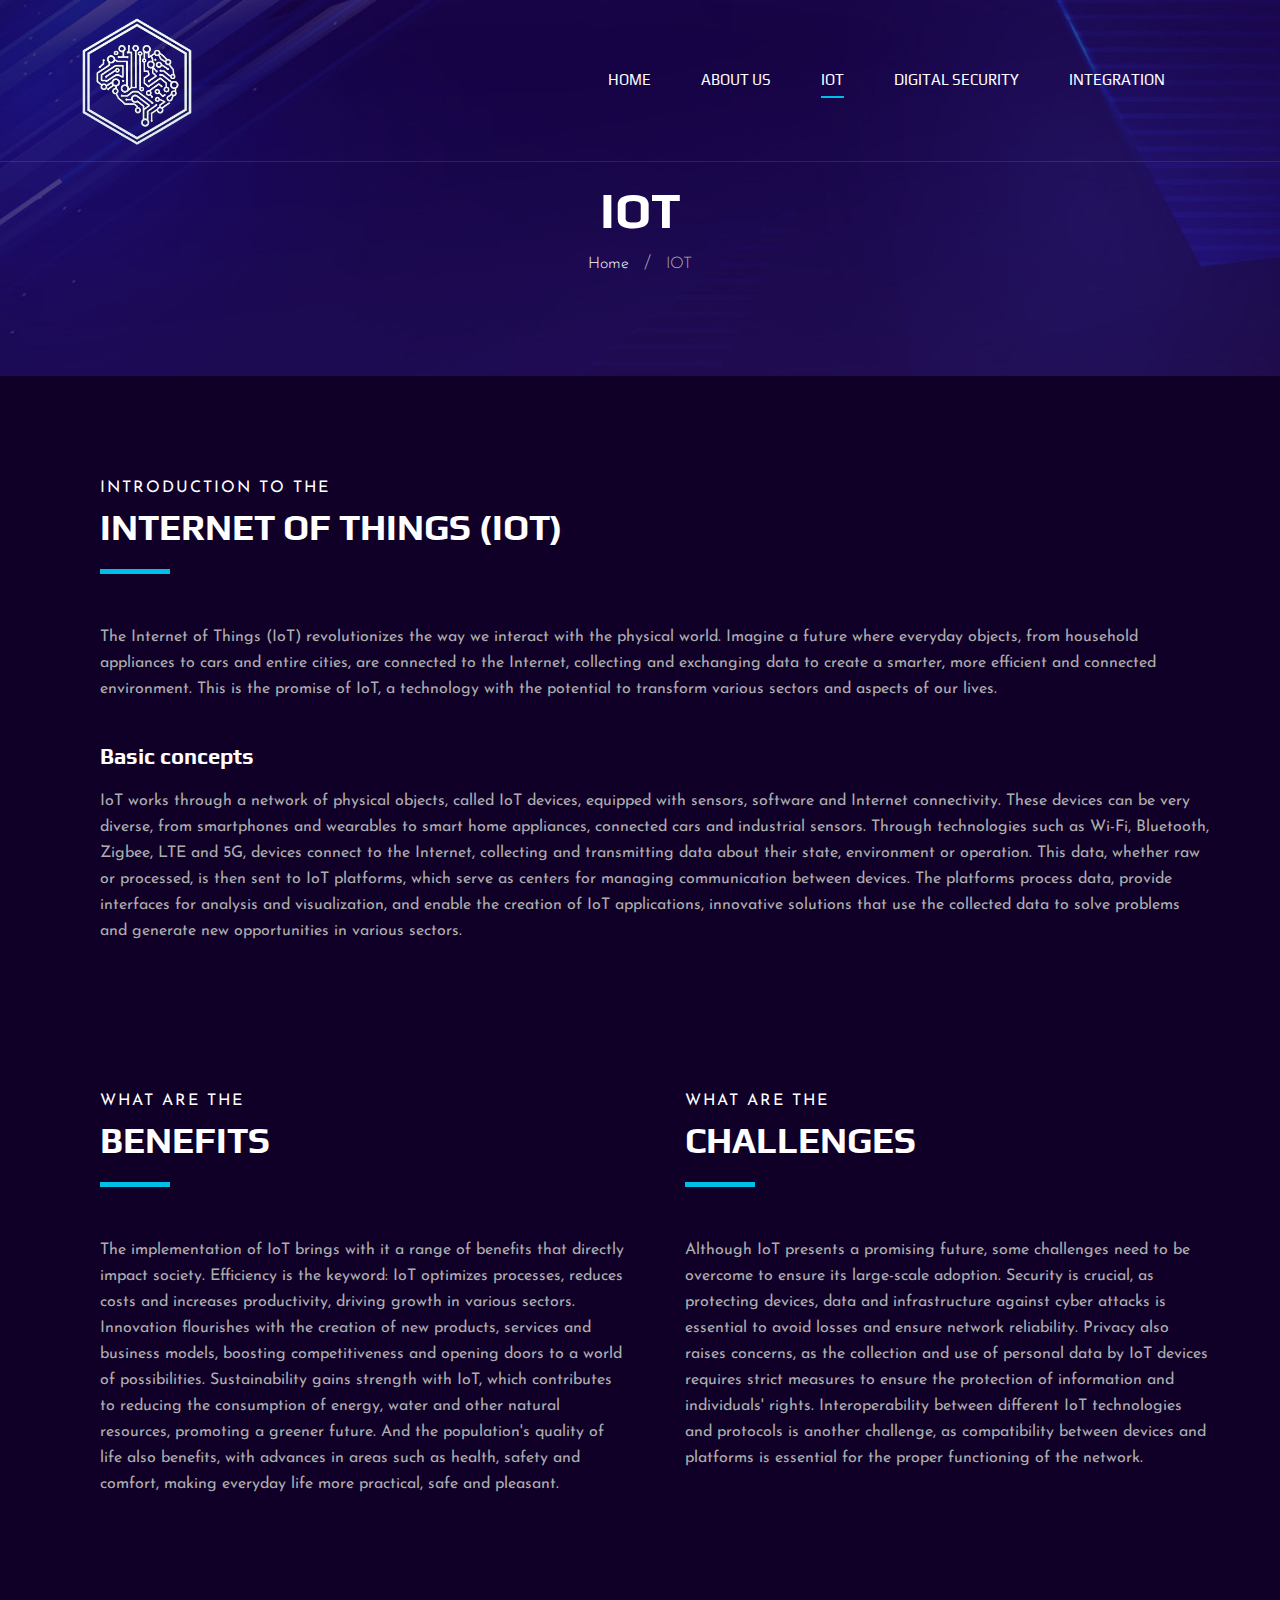
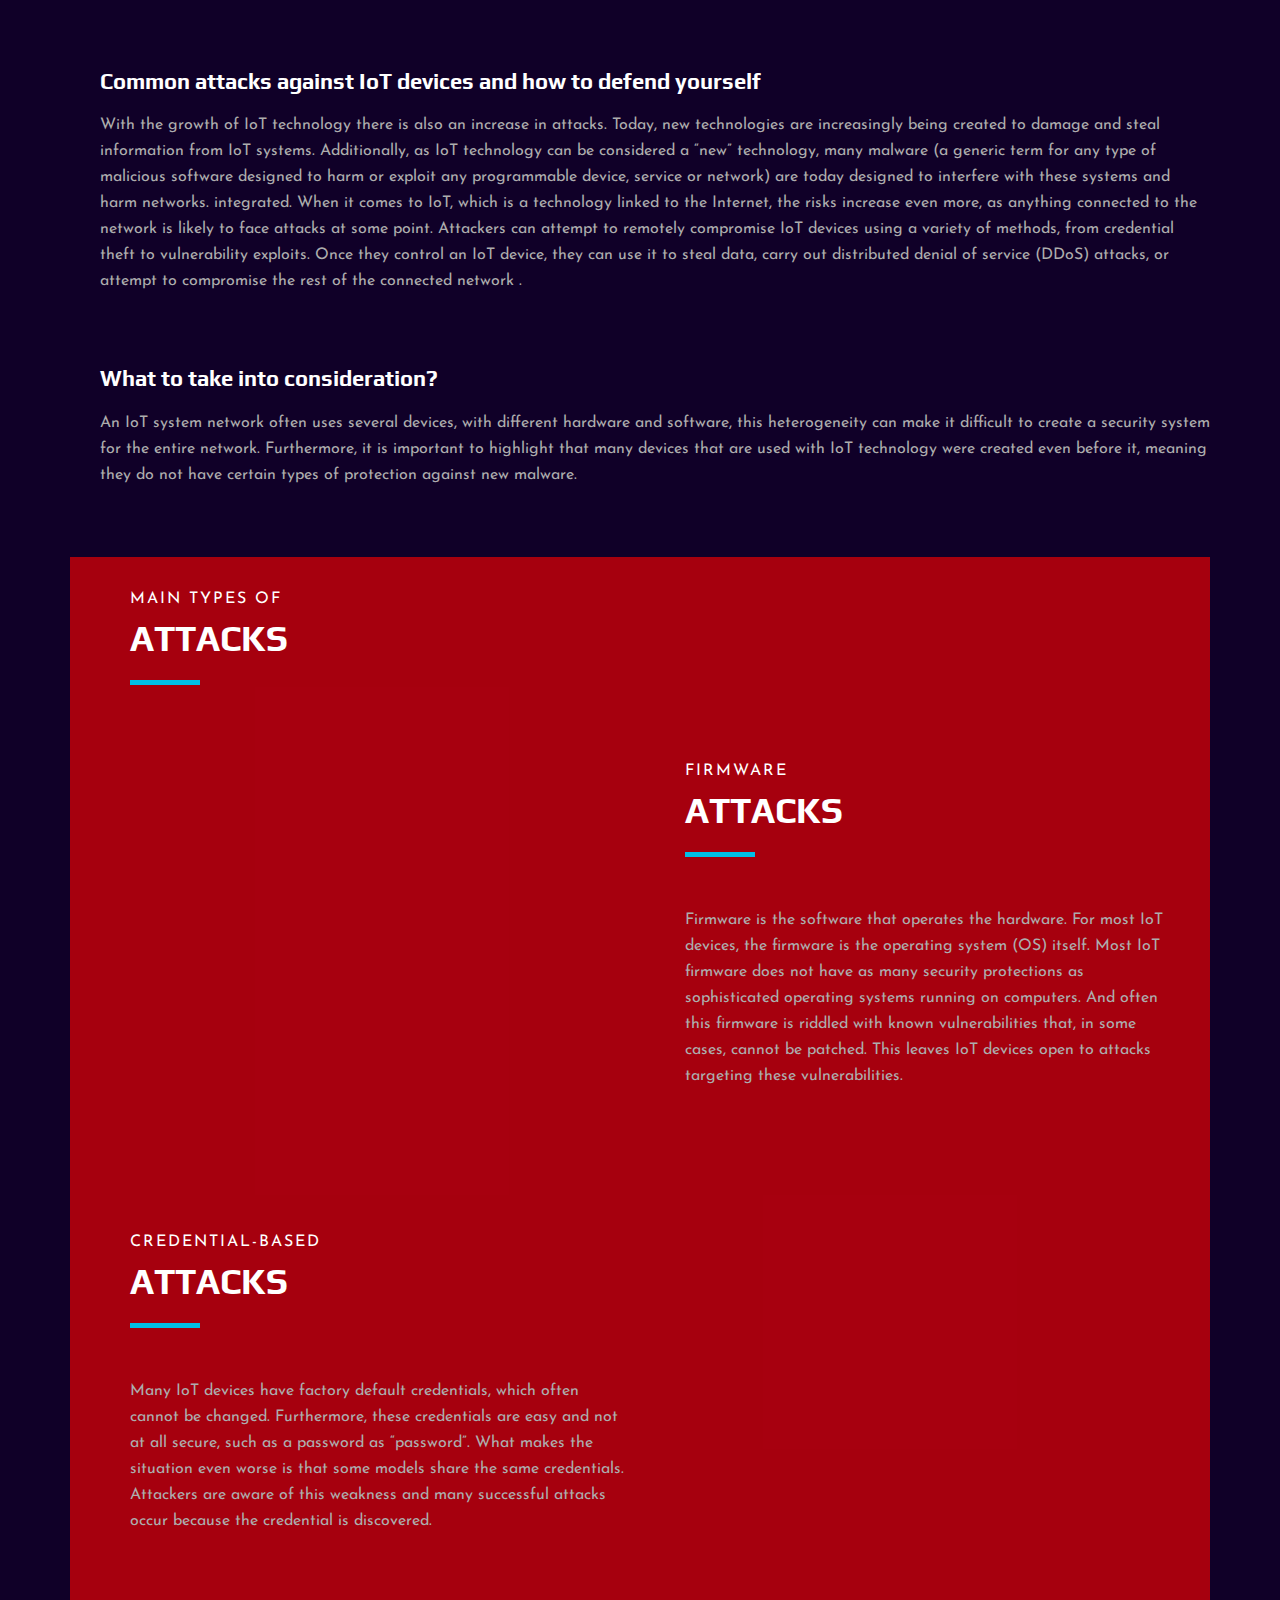
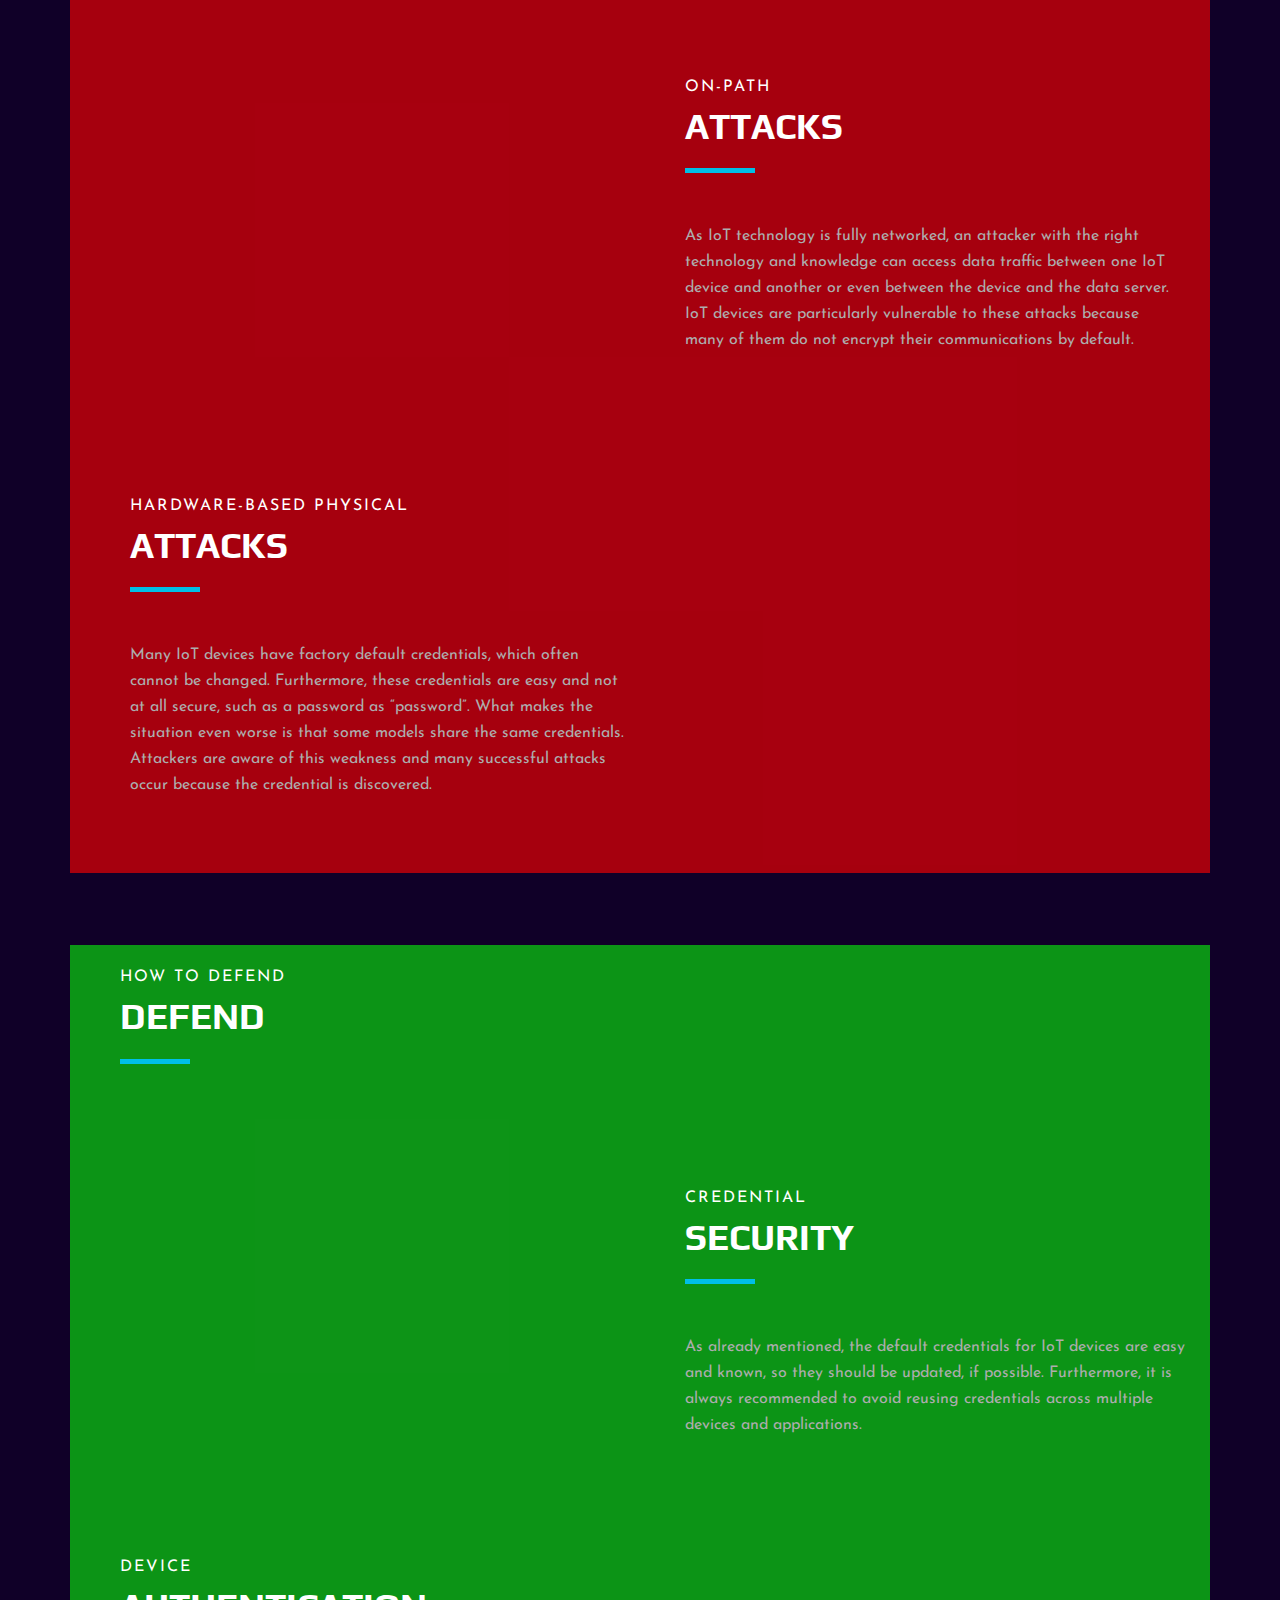
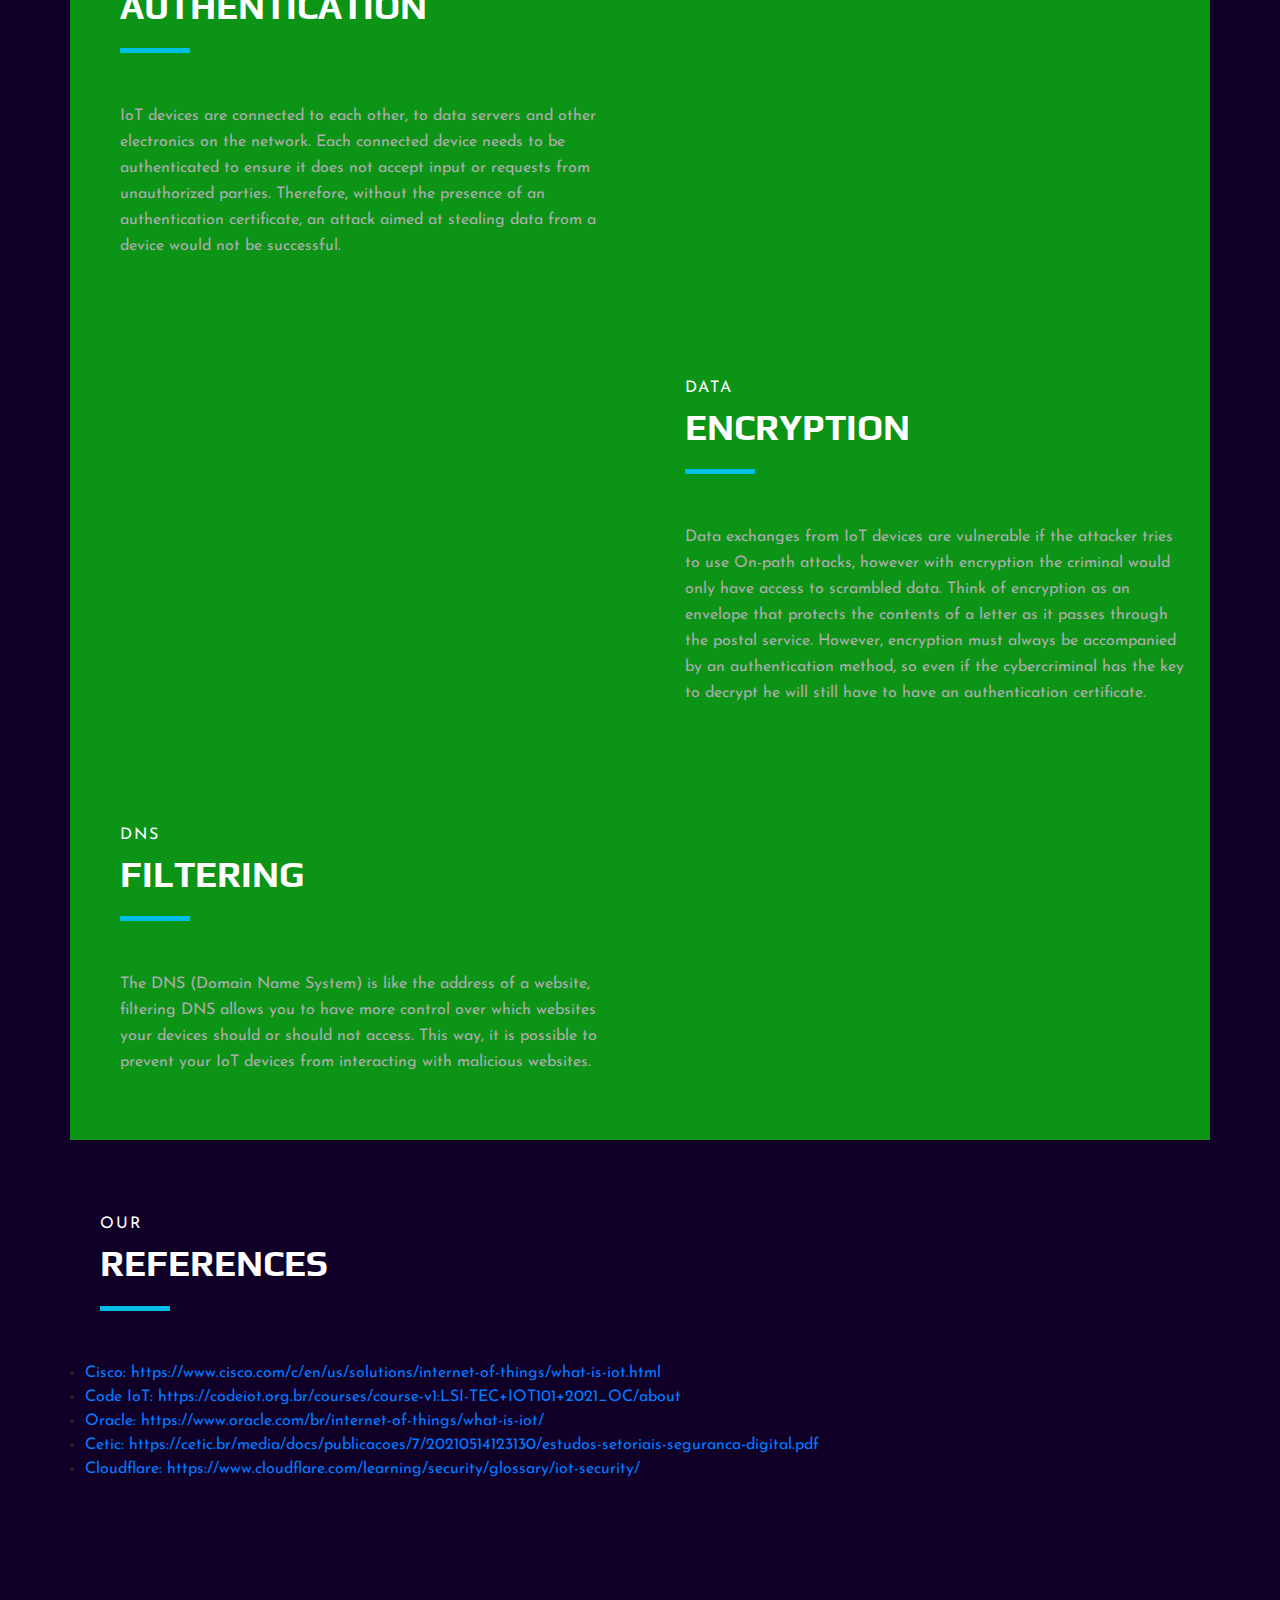
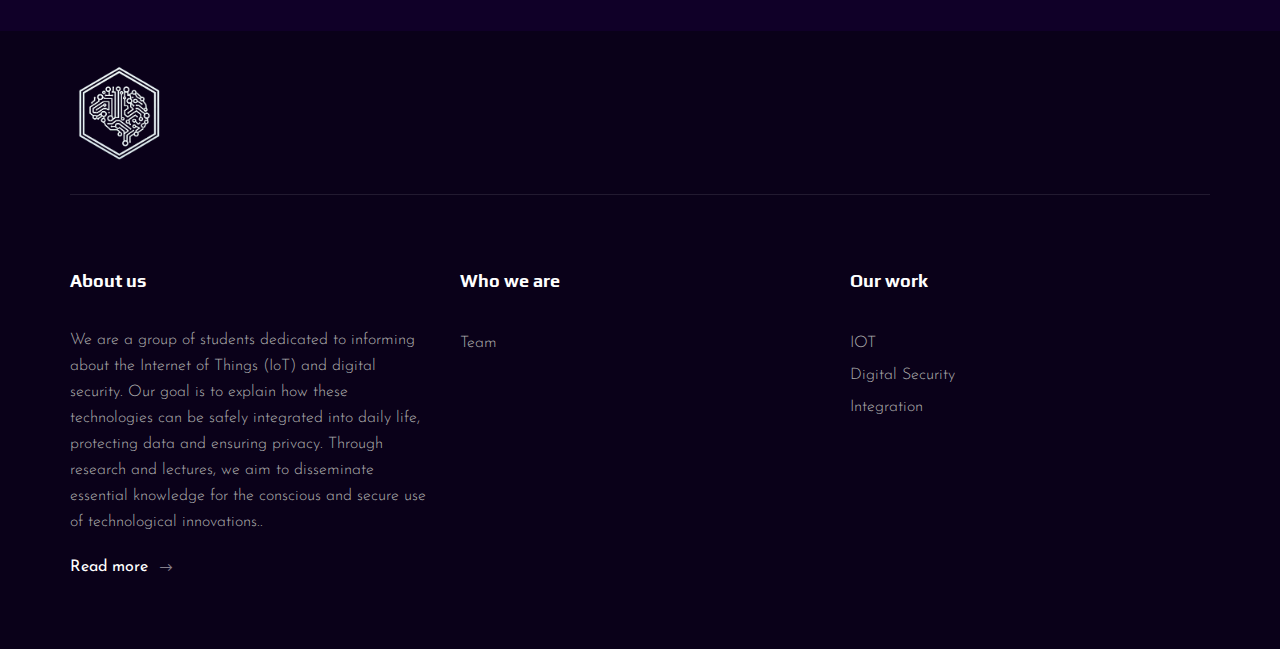
==== iot.html @ 478d8f2b "Basic site" ====
<!DOCTYPE html>
<html lang="zxx">

<head>
    <meta charset="UTF-8">
    <meta name="description" content="Videograph Template">
    <meta name="keywords" content="Videograph, unica, creative, html">
    <meta name="viewport" content="width=device-width, initial-scale=1.0">
    <meta http-equiv="X-UA-Compatible" content="ie=edge">
    <title>Security</title>

    <!-- Google Font -->
    <link href="https://fonts.googleapis.com/css2?family=Play:wght@400;700&display=swap" rel="stylesheet">
    <link href="https://fonts.googleapis.com/css2?family=Josefin+Sans:wght@300;400;500;600;700&display=swap"
        rel="stylesheet">

    <!-- Css Styles -->
    <link rel="stylesheet" href="css/bootstrap.min.css" type="text/css">
    <link rel="stylesheet" href="css/font-awesome.min.css" type="text/css">
    <link rel="stylesheet" href="css/elegant-icons.css" type="text/css">
    <link rel="stylesheet" href="css/owl.carousel.min.css" type="text/css">
    <link rel="stylesheet" href="css/magnific-popup.css" type="text/css">
    <link rel="stylesheet" href="css/slicknav.min.css" type="text/css">
    <link rel="stylesheet" href="css/style.css" type="text/css">
</head>

<body>
    <!-- Page Preloder -->
    <div id="preloder">
        <div class="loader"></div>
    </div>

    <!-- Header Section Begin -->
    <header class="header">
        <div class="container">
            <div class="row" style="align-items: center;">
                <div class="col-lg-2">
                    <div class="header__logo">
                        <a href="./index.html"><img src="img/logo.png" alt="" width="80%"></a>
                    </div>
                </div>
                <div class="col-lg-10">
                    <div class="header__nav__option">
                        <nav class="header__nav__menu mobile-menu">
                            <ul>
                                <li><a href="./index.html">Home</a></li>
                                <li><a href="./about.html">About Us</a></li>
                                <li  class="active"><a href="./iot.html">IOT</a></li>
                                <li><a href="./security.html">Digital Security</a></li>
                                <li><a href="./integration.html">Integration</a></li>

                               
                            </ul>
                        </nav>
                      
                    </div>
                </div>
            </div>
            <div id="mobile-menu-wrap"></div>
        </div>
    </header>
    <!-- Header End -->

    <!-- Breadcrumb Begin -->
    <div class="breadcrumb-option spad set-bg" data-setbg="img/breadcrumb-bg.jpg">
        <div class="container">
            <div class="row">
                <div class="col-lg-12 text-center">
                    <div class="breadcrumb__text">
                        <h2>IOT</h2>
                        <div class="breadcrumb__links">
                            <a href="#">Home</a>
                            <span>IOT</span>
                        </div>
                    </div>
                </div>
            </div>
        </div>
    </div>
    <!-- Breadcrumb End -->
    <section class="about spad" style="padding-bottom: 0;">
        <div class="container">
            <div class="row">
    <div class="col-lg-12">
        <div class="about__text">
            <div class="section-title">
                <span>Introduction to the</span>
                <h2>Internet of Things (IoT)
                </h2>
            </div>
            <div class="row">
                <div class="col-lg-12 col-md-6 col-sm-6">
                  
                        <p>The Internet of Things (IoT) revolutionizes the way we interact with the physical world. Imagine a future where everyday objects, from household appliances to cars and entire cities, are connected to the Internet, collecting and exchanging data to create a smarter, more efficient and connected environment. This is the promise of IoT, a technology with the potential to transform various sectors and aspects of our lives.</p>
                </div>
                <div class="col-lg-12 col-md-6 col-sm-6">
                    <div class="services__item">
                    
                        <h4>Basic concepts
                        </h4>
                        <p>IoT works through a network of physical objects, called IoT devices, equipped with sensors, software and Internet connectivity. These devices can be very diverse, from smartphones and wearables to smart home appliances, connected cars and industrial sensors. Through technologies such as Wi-Fi, Bluetooth, Zigbee, LTE and 5G, devices connect to the Internet, collecting and transmitting data about their state, environment or operation. This data, whether raw or processed, is then sent to IoT platforms, which serve as centers for managing communication between devices. The platforms process data, provide interfaces for analysis and visualization, and enable the creation of IoT applications, innovative solutions that use the collected data to solve problems and generate new opportunities in various sectors.</p>
                    </div>
                </div>
            </div>
            <!-- <div class="about__text__desc">
                <p>Formed in 2006 by Matt Hobbs and Cael Jones, Videoprah is an award-winning, full-service
                    production company specializing in commercial, broadcast, tourism & action sport video
                    production services has been featured.</p>
            </div> -->
        </div>
    </div>
    </div>
    </div>
    </section>


    <!-- About Section Begin -->
    <section class="about spad" style="padding-bottom: 0;">
        <div class="container">
            <div class="row">
                <div class="col-lg-6">
                    <div class="about__text">
                        <div class="section-title">
                            <span>
                                What are the</span>
                            <h2>Benefits</h2>
                        </div>
                        <div class="row">
                            <div class="col-lg-12 col-md-6 col-sm-6">
                                <div class="services__item">
                                    
                                    <p>The implementation of IoT brings with it a range of benefits that directly impact society. Efficiency is the keyword: IoT optimizes processes, reduces costs and increases productivity, driving growth in various sectors. Innovation flourishes with the creation of new products, services and business models, boosting competitiveness and opening doors to a world of possibilities. Sustainability gains strength with IoT, which contributes to reducing the consumption of energy, water and other natural resources, promoting a greener future. And the population's quality of life also benefits, with advances in areas such as health, safety and comfort, making everyday life more practical, safe and pleasant.</p>
                                </div>
                            </div>
                            
                        </div>
                       
                    </div>
                </div>
                <div class="col-lg-6">
                    <div class="about__text">
                        <div class="section-title">
                            <span>
                                What are the</span>
                            <h2>Challenges</h2>
                        </div>
                        <div class="row">
                            <div class="col-lg-12 col-md-6 col-sm-6">
                                <div class="services__item">
                                    
                                    <p>Although IoT presents a promising future, some challenges need to be overcome to ensure its large-scale adoption. Security is crucial, as protecting devices, data and infrastructure against cyber attacks is essential to avoid losses and ensure network reliability. Privacy also raises concerns, as the collection and use of personal data by IoT devices requires strict measures to ensure the protection of information and individuals' rights. Interoperability between different IoT technologies and protocols is another challenge, as compatibility between devices and platforms is essential for the proper functioning of the network.</p>
                                </div>
                            </div>
                            
                        </div>
                       
                    </div>
                </div>
            </div>
        </div>
    </section>

    <section class="about spad">
        <div class="container">
            <div class="row">
                <div class="col-lg-12">
                    <div class="about__text">
                        <div class="services__item">
                            <h4>Common attacks against IoT devices and how to defend yourself</h4>
                            <p>
                                With the growth of IoT technology there is also an increase in attacks. Today, new technologies are increasingly being created to damage and steal information from IoT systems. Additionally, as IoT technology can
                                be considered a “new” technology, many malware (a generic term for any type of malicious software designed to harm or exploit any programmable device, service or network) are today designed to interfere with
                                these systems and harm networks. integrated. When it comes to IoT, which is a technology linked to the Internet, the risks increase even more, as anything connected to the network is likely to face attacks at
                                some point. Attackers can attempt to remotely compromise IoT devices using a variety of methods, from credential theft to vulnerability exploits. Once they control an IoT device, they can use it to steal data,
                                carry out distributed denial of service (DDoS) attacks, or attempt to compromise the rest of the connected network .
                            </p>
                        </div>
                        <div class="row">
                            <div class="col-lg-12 col-md-6 col-sm-6">
                                <div class="services__item">
                                    <h4>What to take into consideration?</h4>
                                    <p>
                                        An IoT system network often uses several devices, with different hardware and software, this heterogeneity can make it difficult to create a security system for the entire network. Furthermore, it is
                                        important to highlight that many devices that are used with IoT technology were created even before it, meaning they do not have certain types of protection against new malware.
                                    </p>
                                </div>
                            </div>
                        </div>
                     
                    </div>
                </div>
            </div>
            <br />
    
            <div class="row">
                <div class="col-lg-12">
                    <div style="    background: #ff0000a1;
                    padding: 30px;">
                    <div class="about__text">
                        <div class="section-title">
                            <span>Main types of </span>
                            <h2>Attacks</h2>
                        </div>
                    </div>
                    <br />
                    <div class="row">
                        <div class="col-lg-6">
                            <div class="about__pic" style="padding-left: 30px;">
                                <div class="row">
                                    <img class="img-fluid" src="https://www.embedded.com/wp-content/uploads/2022/08/Attacks_EE-Times-Europe.jpg" alt="" />
                                </div>
                            </div>
                        </div>
                        <div class="col-lg-6">
                            <div class="about__text">
                                <div class="section-title">
                                    <span>Firmware </span>
                                    <h2>Attacks</h2>
                                </div>
                                <div class="row">
                                    <div class="col-lg-12 col-md-6 col-sm-6">
                                        <div class="services__item">
                                            <p>
                                                Firmware is the software that operates the hardware. For most IoT devices, the firmware is the operating system (OS) itself. Most IoT firmware does not have as many security protections as
                                                sophisticated operating systems running on computers. And often this firmware is riddled with known vulnerabilities that, in some cases, cannot be patched. This leaves IoT devices open to attacks
                                                targeting these vulnerabilities.
                                            </p>
                                        </div>
                                    </div>
                                </div>
                            </div>
                        </div>
                    </div><br><br><br><br>
                    <div class="row">
                        <div class="col-lg-6">
                            <div class="about__text">
                                <div class="section-title">
                                    <span>Credential-based</span>
                                    <h2>Attacks</h2>
                                </div>
                                <div class="row">
                                    <div class="col-lg-12 col-md-6 col-sm-6">
                                        <div class="services__item">
                                            <p>
                                                Many IoT devices have factory default credentials, which often cannot be changed. Furthermore, these credentials are easy and not at all secure, such as a password as “password”. What makes the situation even worse is that some models share the same credentials. Attackers are aware of this weakness and many successful attacks occur because the credential is discovered.
                                            </p>
                                        </div>
                                    </div>
                                </div>
                            </div>
                        </div>
                        <div class="col-lg-6">
                            <div class="about__pic" style="padding-left: 30px;">
                                <div class="row">
                                    <img class="img-fluid" src="https://media.licdn.com/dms/image/D4E12AQFpSflT0j0rnA/article-cover_image-shrink_600_2000/0/1661171484297?e=2147483647&v=beta&t=7mvGFpk2VRmAdpJRrWloHyahCjjhvHA69t9nRRp1m5s" alt="" />
                                </div>
                            </div>
                        </div>
                    </div><br><br><br><br>
                    <div class="row">
                        <div class="col-lg-6">
                            <div class="about__pic" style="padding-left: 30px;">
                                <div class="row">
                                    <img class="img-fluid" src="https://cdn.mos.cms.futurecdn.net/L6DSTHdion3mCrSBkWnF9C.jpg" alt="" />
                                </div>
                            </div>
                        </div>
                        <div class="col-lg-6">
                            <div class="about__text">
                                <div class="section-title">
                                    <span>On-path </span>
                                    <h2>Attacks</h2>
                                </div>
                                <div class="row">
                                    <div class="col-lg-12 col-md-6 col-sm-6">
                                        <div class="services__item">
                                            <p>
                                                As IoT technology is fully networked, an attacker with the right technology and knowledge can access data traffic between one IoT device and another or even between the device and the data server. IoT devices are particularly vulnerable to these attacks because many of them do not encrypt their communications by default.

                                            </p>
                                        </div>
                                    </div>
                                </div>
                            </div>
                        </div>
                    </div><br><br><br><br>
                    <div class="row">
                     
                        <div class="col-lg-6">
                            <div class="about__text">
                                <div class="section-title">
                                    <span>Hardware-based physical</span>
                                    <h2>Attacks</h2>
                                </div>
                                <div class="row">
                                    <div class="col-lg-12 col-md-6 col-sm-6">
                                        <div class="services__item">
                                            <p>
                                                Many IoT devices have factory default credentials, which often cannot be changed. Furthermore, these credentials are easy and not at all secure, such as a password as “password”. What makes the situation even worse is that some models share the same credentials. Attackers are aware of this weakness and many successful attacks occur because the credential is discovered.
                                            </p>
                                        </div>
                                    </div>
                                </div>
                            </div>
                        </div>
                        <div class="col-lg-6">
                            <div class="about__pic" style="padding-left: 30px;">
                                <div class="row">
                                    <img class="img-fluid" src="https://claroty.com/img/asset/YXNzZXRzL3NodXR0ZXJzdG9ja18xOTE2OTg1OTc3LmpwZw==?fm=webp&fit=crop&w=800&h=450&s=e0d33f8b6f440a1c525142283ba74ded" alt="" />
                                </div>
                            </div>
                        </div>

                    </div>

                    </div><br><br><br>
                    <div style="    padding: 20px;
                    background: #0bff0b94;">
                        <div class="about__text">
                            <div class="section-title">
                                <span>
                                    How to defend
                                    </span>
                                <h2>defend</h2>
                            </div>
                        </div>
                        <br><br><br>
                        <div class="row">
                            <div class="col-lg-6">
                                <div class="about__pic" style="padding-left: 30px;">
                                    <div class="row">
                                        <img class="img-fluid" src="https://eu-images.contentstack.com/v3/assets/blt6d90778a997de1cd/blt097d7736537417aa/64f153edb87aa7d03b15b08e/credentials-NicoElNino-AdobeStock.jpeg" alt="" />
                                    </div>
                                </div>
                            </div>
                            <div class="col-lg-6">
                                <div class="about__text">
                                    <div class="section-title">
                                        <span>Credential </span>
                                        <h2>Security</h2>
                                    </div>
                                    <div class="row">
                                        <div class="col-lg-12 col-md-6 col-sm-6">
                                            <div class="services__item">
                                                <p>
                                                    As already mentioned, the default credentials for IoT devices are easy and known, so they should be updated, if possible. Furthermore, it is always recommended to avoid reusing credentials across multiple devices and applications.
    
                                                </p>
                                            </div>
                                        </div>
                                    </div>
                                </div>
    
    
    
    
    
    
    
    
    
                        </div>
    
    
    
    
    
    
                        </div>
                        <br><br><br>
                        <div class="row">
                           
                            <div class="col-lg-6">
                                <div class="about__text">
                                    <div class="section-title">
                                        <span>Device </span>
                                        <h2>Authentication</h2>
                                    </div>
                                    <div class="row">
                                        <div class="col-lg-12 col-md-6 col-sm-6">
                                            <div class="services__item">
                                                <p>
                                                    IoT devices are connected to each other, to data servers and other electronics on the network. Each connected device needs to be authenticated to ensure it does not accept input or requests from unauthorized parties. Therefore, without the presence of an authentication certificate, an attack aimed at stealing data from a device would not be successful.
    
                                                </p>
                                            </div>
                                        </div>
                                    </div>
                                </div>
    
    
    
    
    
    
    
    
    
                            </div>
                            <div class="col-lg-6">
                                <div class="about__pic" style="padding-left: 30px;">
                                    <div class="row">
                                        <img class="img-fluid" src="https://info.bio-key.com/hubfs/biometric.png" alt="" />
                                    </div>
                                </div>
                            </div>
    
    
    
    
    
                        </div>
                        <br><br><br>
                        <div class="row">
                            <div class="col-lg-6">
                                <div class="about__pic" style="padding-left: 30px;">
                                    <div class="row">
                                        <img class="img-fluid" src="https://www.globalsign.com/application/files/5016/9168/2831/How_End_to_End_Encryption_Works_GlobalSign.jpg" alt="" />
                                    </div>
                                </div>
                            </div>
                            <div class="col-lg-6">
                                <div class="about__text">
                                    <div class="section-title">
                                        <span>Data </span>
                                        <h2>Encryption</h2>
                                    </div>
                                    <div class="row">
                                        <div class="col-lg-12 col-md-6 col-sm-6">
                                            <div class="services__item">
                                                <p>
                                                    Data exchanges from IoT devices are vulnerable if the attacker tries to use On-path attacks, however with encryption the criminal would only have access to scrambled data. Think of encryption as an envelope that protects the contents of a letter as it passes through the postal service. However, encryption must always be accompanied by an authentication method, so even if the cybercriminal has the key to decrypt he will still have to have an authentication certificate.

    
                                                </p>
                                            </div>
                                        </div>
                                    </div>
                                </div>
                            </div>
                           
                        </div>
                        <br><br><br>
                        <div class="row">
                            
                            <div class="col-lg-6">
                                <div class="about__text">
                                    <div class="section-title">
                                        <span>DNS  </span>
                                        <h2>Filtering</h2>
                                    </div>
                                    <div class="row">
                                        <div class="col-lg-12 col-md-6 col-sm-6">
                                            <div class="services__item">
                                                <p>
                                                    The DNS (Domain Name System) is like the address of a website, filtering DNS allows you to have more control over which websites your devices should or should not access. This way, it is possible to prevent your IoT devices from interacting with malicious websites.


    
                                                </p>
                                            </div>
                                        </div>
                                    </div>
                                </div>
                            </div>
                            <div class="col-lg-6">
                                <div class="about__pic" style="padding-left: 30px;">
                                    <div class="row">
                                        <img class="img-fluid" src="https://www.icloud.com.br/wp-content/uploads/2023/07/provedores-de-dns-mais-usados.webp" alt="" />
                                    </div>
                                </div>
                            </div>
    
    
    
    
    
                        </div>

                    </div>
                    <br><br><br>


                    <div>
                        <div class="about__text">
                            <div class="section-title">
                                <span>
                                    Our
                                    </span>
                                <h2>References</h2>
                            </div>
                        </div>
                        <div class="container">
                            <ul>
                               
                               
                                
    
                                <li>
                                    <a href="https://www.cisco.com/c/en/us/solutions/internet-of-things/what-is-iot.html" target="_blank" rel="noopener noreferrer">
                                        Cisco: https://www.cisco.com/c/en/us/solutions/internet-of-things/what-is-iot.html
                                    </a>
                                </li>
                                <li>
                                    <a href="https://codeiot.org.br/courses/course-v1:LSI-TEC+IOT101+2021_OC/about" target="_blank" rel="noopener noreferrer">
                                        Code IoT: https://codeiot.org.br/courses/course-v1:LSI-TEC+IOT101+2021_OC/about
                                    </a>
                                </li>
                                <li>
                                    <a href="https://www.oracle.com/br/internet-of-things/what-is-iot/" target="_blank" rel="noopener noreferrer">
                                        Oracle: https://www.oracle.com/br/internet-of-things/what-is-iot/
                                    </a>
                                </li>
                                <li>
                                    <a href="https://cetic.br/media/docs/publicacoes/7/20210514123130/estudos-setoriais-seguranca-digital.pdf" target="_blank" rel="noopener noreferrer">
                                        Cetic: https://cetic.br/media/docs/publicacoes/7/20210514123130/estudos-setoriais-seguranca-digital.pdf
                                    </a>
                                </li>
                                <li>
                                    <a href="https://www.cloudflare.com/learning/security/glossary/iot-security/" target="_blank" rel="noopener noreferrer">
                                        Cloudflare: https://www.cloudflare.com/learning/security/glossary/iot-security/
    
                                    </a>
                                </li>
    
    
    
                            </ul>

                        </div>

                    </div>

                    



                </div>
            </div>
        </div>
    </section>
    

 

    <!-- Footer Section Begin -->
    <footer class="footer">
        <div class="container">
            <div class="footer__top">
                <div class="row" style="align-items: center;">
                    <div class="col-lg-6 col-md-6">
                        <div class="footer__top__logo">
                            <a href="#"><img src="img/logo.png" alt="" width="20%"></a>
                        </div>
                    </div>                   
                </div>
            </div>
            <div class="footer__option">
                <div class="row">
                    <div class="col-lg-4 col-md-6 col-sm-6">
                        <div class="footer__option__item">
                            <h5>About us</h5>
                            <p>We are a group of students dedicated to informing about the Internet of Things (IoT) and digital security. Our goal is to explain how these technologies can be safely integrated into daily life, protecting data and ensuring privacy. Through research and lectures, we aim to disseminate essential knowledge for the conscious and secure use of technological innovations..</p>
                            <a href="#" class="read__more">Read more <span class="arrow_right"></span></a>
                        </div>
                    </div>
                    <div class="col-lg-4 col-md-3 col-sm-3">
                        <div class="footer__option__item">
                            <h5>Who we are</h5>
                            <ul>
                                <li><a href="./about.html">Team</a></li>

                            </ul>
                        </div>
                    </div>
                    <div class="col-lg-4 col-md-3 col-sm-3">
                        <div class="footer__option__item">
                            <h5>Our work</h5>
                            <ul>
                                <li><a href="./iot.html">IOT</a></li>
                                <li><a href="./security.html">Digital Security</a></li>
                                <li><a href="./integration.html">Integration</a></li>
                           
                            </ul>
                        </div>
                    </div>
                  
                </div>
            </div>
         
        </div>
    </footer>
    <!-- Footer Section End -->

    <!-- Js Plugins -->
    <script src="js/jquery-3.3.1.min.js"></script>
    <script src="js/bootstrap.min.js"></script>
    <script src="js/jquery.magnific-popup.min.js"></script>
    <script src="js/mixitup.min.js"></script>
    <script src="js/masonry.pkgd.min.js"></script>
    <script src="js/jquery.slicknav.js"></script>
    <script src="js/owl.carousel.min.js"></script>
    <script src="js/main.js"></script>
</body>

</html>
---- css/elegant-icons.css ----
@font-face {
	font-family: 'ElegantIcons';
	src:url('../fonts/ElegantIcons.eot');
	src:url('../fonts/ElegantIcons.eot?#iefix') format('embedded-opentype'),
		url('../fonts/ElegantIcons.woff') format('woff'),
		url('../fonts/ElegantIcons.ttf') format('truetype'),
		url('../fonts/ElegantIcons.svg#ElegantIcons') format('svg');
	font-weight: normal;
	font-style: normal;
}

/* Use the following CSS code if you want to use data attributes for inserting your icons */
[data-icon]:before {
	font-family: 'ElegantIcons';
	content: attr(data-icon);
	speak: none;
	font-weight: normal;
	font-variant: normal;
	text-transform: none;
	line-height: 1;
	-webkit-font-smoothing: antialiased;
	-moz-osx-font-smoothing: grayscale;
}

/* Use the following CSS code if you want to have a class per icon */
/*
Instead of a list of all class selectors,
you can use the generic selector below, but it's slower:
[class*="your-class-prefix"] {
*/
.arrow_up, .arrow_down, .arrow_left, .arrow_right, .arrow_left-up, .arrow_right-up, .arrow_right-down, .arrow_left-down, .arrow-up-down, .arrow_up-down_alt, .arrow_left-right_alt, .arrow_left-right, .arrow_expand_alt2, .arrow_expand_alt, .arrow_condense, .arrow_expand, .arrow_move, .arrow_carrot-up, .arrow_carrot-down, .arrow_carrot-left, .arrow_carrot-right, .arrow_carrot-2up, .arrow_carrot-2down, .arrow_carrot-2left, .arrow_carrot-2right, .arrow_carrot-up_alt2, .arrow_carrot-down_alt2, .arrow_carrot-left_alt2, .arrow_carrot-right_alt2, .arrow_carrot-2up_alt2, .arrow_carrot-2down_alt2, .arrow_carrot-2left_alt2, .arrow_carrot-2right_alt2, .arrow_triangle-up, .arrow_triangle-down, .arrow_triangle-left, .arrow_triangle-right, .arrow_triangle-up_alt2, .arrow_triangle-down_alt2, .arrow_triangle-left_alt2, .arrow_triangle-right_alt2, .arrow_back, .icon_minus-06, .icon_plus, .icon_close, .icon_check, .icon_minus_alt2, .icon_plus_alt2, .icon_close_alt2, .icon_check_alt2, .icon_zoom-out_alt, .icon_zoom-in_alt, .icon_search, .icon_box-empty, .icon_box-selected, .icon_minus-box, .icon_plus-box, .icon_box-checked, .icon_circle-empty, .icon_circle-slelected, .icon_stop_alt2, .icon_stop, .icon_pause_alt2, .icon_pause, .icon_menu, .icon_menu-square_alt2, .icon_menu-circle_alt2, .icon_ul, .icon_ol, .icon_adjust-horiz, .icon_adjust-vert, .icon_document_alt, .icon_documents_alt, .icon_pencil, .icon_pencil-edit_alt, .icon_pencil-edit, .icon_folder-alt, .icon_folder-open_alt, .icon_folder-add_alt, .icon_info_alt, .icon_error-oct_alt, .icon_error-circle_alt, .icon_error-triangle_alt, .icon_question_alt2, .icon_question, .icon_comment_alt, .icon_chat_alt, .icon_vol-mute_alt, .icon_volume-low_alt, .icon_volume-high_alt, .icon_quotations, .icon_quotations_alt2, .icon_clock_alt, .icon_lock_alt, .icon_lock-open_alt, .icon_key_alt, .icon_cloud_alt, .icon_cloud-upload_alt, .icon_cloud-download_alt, .icon_image, .icon_images, .icon_lightbulb_alt, .icon_gift_alt, .icon_house_alt, .icon_genius, .icon_mobile, .icon_tablet, .icon_laptop, .icon_desktop, .icon_camera_alt, .icon_mail_alt, .icon_cone_alt, .icon_ribbon_alt, .icon_bag_alt, .icon_creditcard, .icon_cart_alt, .icon_paperclip, .icon_tag_alt, .icon_tags_alt, .icon_trash_alt, .icon_cursor_alt, .icon_mic_alt, .icon_compass_alt, .icon_pin_alt, .icon_pushpin_alt, .icon_map_alt, .icon_drawer_alt, .icon_toolbox_alt, .icon_book_alt, .icon_calendar, .icon_film, .icon_table, .icon_contacts_alt, .icon_headphones, .icon_lifesaver, .icon_piechart, .icon_refresh, .icon_link_alt, .icon_link, .icon_loading, .icon_blocked, .icon_archive_alt, .icon_heart_alt, .icon_star_alt, .icon_star-half_alt, .icon_star, .icon_star-half, .icon_tools, .icon_tool, .icon_cog, .icon_cogs, .arrow_up_alt, .arrow_down_alt, .arrow_left_alt, .arrow_right_alt, .arrow_left-up_alt, .arrow_right-up_alt, .arrow_right-down_alt, .arrow_left-down_alt, .arrow_condense_alt, .arrow_expand_alt3, .arrow_carrot_up_alt, .arrow_carrot-down_alt, .arrow_carrot-left_alt, .arrow_carrot-right_alt, .arrow_carrot-2up_alt, .arrow_carrot-2dwnn_alt, .arrow_carrot-2left_alt, .arrow_carrot-2right_alt, .arrow_triangle-up_alt, .arrow_triangle-down_alt, .arrow_triangle-left_alt, .arrow_triangle-right_alt, .icon_minus_alt, .icon_plus_alt, .icon_close_alt, .icon_check_alt, .icon_zoom-out, .icon_zoom-in, .icon_stop_alt, .icon_menu-square_alt, .icon_menu-circle_alt, .icon_document, .icon_documents, .icon_pencil_alt, .icon_folder, .icon_folder-open, .icon_folder-add, .icon_folder_upload, .icon_folder_download, .icon_info, .icon_error-circle, .icon_error-oct, .icon_error-triangle, .icon_question_alt, .icon_comment, .icon_chat, .icon_vol-mute, .icon_volume-low, .icon_volume-high, .icon_quotations_alt, .icon_clock, .icon_lock, .icon_lock-open, .icon_key, .icon_cloud, .icon_cloud-upload, .icon_cloud-download, .icon_lightbulb, .icon_gift, .icon_house, .icon_camera, .icon_mail, .icon_cone, .icon_ribbon, .icon_bag, .icon_cart, .icon_tag, .icon_tags, .icon_trash, .icon_cursor, .icon_mic, .icon_compass, .icon_pin, .icon_pushpin, .icon_map, .icon_drawer, .icon_toolbox, .icon_book, .icon_contacts, .icon_archive, .icon_heart, .icon_profile, .icon_group, .icon_grid-2x2, .icon_grid-3x3, .icon_music, .icon_pause_alt, .icon_phone, .icon_upload, .icon_download, .social_facebook, .social_twitter, .social_pinterest, .social_googleplus, .social_tumblr, .social_tumbleupon, .social_wordpress, .social_instagram, .social_dribbble, .social_vimeo, .social_linkedin, .social_rss, .social_deviantart, .social_share, .social_myspace, .social_skype, .social_youtube, .social_picassa, .social_googledrive, .social_flickr, .social_blogger, .social_spotify, .social_delicious, .social_facebook_circle, .social_twitter_circle, .social_pinterest_circle, .social_googleplus_circle, .social_tumblr_circle, .social_stumbleupon_circle, .social_wordpress_circle, .social_instagram_circle, .social_dribbble_circle, .social_vimeo_circle, .social_linkedin_circle, .social_rss_circle, .social_deviantart_circle, .social_share_circle, .social_myspace_circle, .social_skype_circle, .social_youtube_circle, .social_picassa_circle, .social_googledrive_alt2, .social_flickr_circle, .social_blogger_circle, .social_spotify_circle, .social_delicious_circle, .social_facebook_square, .social_twitter_square, .social_pinterest_square, .social_googleplus_square, .social_tumblr_square, .social_stumbleupon_square, .social_wordpress_square, .social_instagram_square, .social_dribbble_square, .social_vimeo_square, .social_linkedin_square, .social_rss_square, .social_deviantart_square, .social_share_square, .social_myspace_square, .social_skype_square, .social_youtube_square, .social_picassa_square, .social_googledrive_square, .social_flickr_square, .social_blogger_square, .social_spotify_square, .social_delicious_square, .icon_printer, .icon_calulator, .icon_building, .icon_floppy, .icon_drive, .icon_search-2, .icon_id, .icon_id-2, .icon_puzzle, .icon_like, .icon_dislike, .icon_mug, .icon_currency, .icon_wallet, .icon_pens, .icon_easel, .icon_flowchart, .icon_datareport, .icon_briefcase, .icon_shield, .icon_percent, .icon_globe, .icon_globe-2, .icon_target, .icon_hourglass, .icon_balance, .icon_rook, .icon_printer-alt, .icon_calculator_alt, .icon_building_alt, .icon_floppy_alt, .icon_drive_alt, .icon_search_alt, .icon_id_alt, .icon_id-2_alt, .icon_puzzle_alt, .icon_like_alt, .icon_dislike_alt, .icon_mug_alt, .icon_currency_alt, .icon_wallet_alt, .icon_pens_alt, .icon_easel_alt, .icon_flowchart_alt, .icon_datareport_alt, .icon_briefcase_alt, .icon_shield_alt, .icon_percent_alt, .icon_globe_alt, .icon_clipboard {
	font-family: 'ElegantIcons';
	speak: none;
	font-style: normal;
	font-weight: normal;
	font-variant: normal;
	text-transform: none;
	line-height: 1;
	-webkit-font-smoothing: antialiased;
}
.arrow_up:before {
	content: "\21";
}
.arrow_down:before {
	content: "\22";
}
.arrow_left:before {
	content: "\23";
}
.arrow_right:before {
	content: "\24";
}
.arrow_left-up:before {
	content: "\25";
}
.arrow_right-up:before {
	content: "\26";
}
.arrow_right-down:before {
	content: "\27";
}
.arrow_left-down:before {
	content: "\28";
}
.arrow-up-down:before {
	content: "\29";
}
.arrow_up-down_alt:before {
	content: "\2a";
}
.arrow_left-right_alt:before {
	content: "\2b";
}
.arrow_left-right:before {
	content: "\2c";
}
.arrow_expand_alt2:before {
	content: "\2d";
}
.arrow_expand_alt:before {
	content: "\2e";
}
.arrow_condense:before {
	content: "\2f";
}
.arrow_expand:before {
	content: "\30";
}
.arrow_move:before {
	content: "\31";
}
.arrow_carrot-up:before {
	content: "\32";
}
.arrow_carrot-down:before {
	content: "\33";
}
.arrow_carrot-left:before {
	content: "\34";
}
.arrow_carrot-right:before {
	content: "\35";
}
.arrow_carrot-2up:before {
	content: "\36";
}
.arrow_carrot-2down:before {
	content: "\37";
}
.arrow_carrot-2left:before {
	content: "\38";
}
.arrow_carrot-2right:before {
	content: "\39";
}
.arrow_carrot-up_alt2:before {
	content: "\3a";
}
.arrow_carrot-down_alt2:before {
	content: "\3b";
}
.arrow_carrot-left_alt2:before {
	content: "\3c";
}
.arrow_carrot-right_alt2:before {
	content: "\3d";
}
.arrow_carrot-2up_alt2:before {
	content: "\3e";
}
.arrow_carrot-2down_alt2:before {
	content: "\3f";
}
.arrow_carrot-2left_alt2:before {
	content: "\40";
}
.arrow_carrot-2right_alt2:before {
	content: "\41";
}
.arrow_triangle-up:before {
	content: "\42";
}
.arrow_triangle-down:before {
	content: "\43";
}
.arrow_triangle-left:before {
	content: "\44";
}
.arrow_triangle-right:before {
	content: "\45";
}
.arrow_triangle-up_alt2:before {
	content: "\46";
}
.arrow_triangle-down_alt2:before {
	content: "\47";
}
.arrow_triangle-left_alt2:before {
	content: "\48";
}
.arrow_triangle-right_alt2:before {
	content: "\49";
}
.arrow_back:before {
	content: "\4a";
}
.icon_minus-06:before {
	content: "\4b";
}
.icon_plus:before {
	content: "\4c";
}
.icon_close:before {
	content: "\4d";
}
.icon_check:before {
	content: "\4e";
}
.icon_minus_alt2:before {
	content: "\4f";
}
.icon_plus_alt2:before {
	content: "\50";
}
.icon_close_alt2:before {
	content: "\51";
}
.icon_check_alt2:before {
	content: "\52";
}
.icon_zoom-out_alt:before {
	content: "\53";
}
.icon_zoom-in_alt:before {
	content: "\54";
}
.icon_search:before {
	content: "\55";
}
.icon_box-empty:before {
	content: "\56";
}
.icon_box-selected:before {
	content: "\57";
}
.icon_minus-box:before {
	content: "\58";
}
.icon_plus-box:before {
	content: "\59";
}
.icon_box-checked:before {
	content: "\5a";
}
.icon_circle-empty:before {
	content: "\5b";
}
.icon_circle-slelected:before {
	content: "\5c";
}
.icon_stop_alt2:before {
	content: "\5d";
}
.icon_stop:before {
	content: "\5e";
}
.icon_pause_alt2:before {
	content: "\5f";
}
.icon_pause:before {
	content: "\60";
}
.icon_menu:before {
	content: "\61";
}
.icon_menu-square_alt2:before {
	content: "\62";
}
.icon_menu-circle_alt2:before {
	content: "\63";
}
.icon_ul:before {
	content: "\64";
}
.icon_ol:before {
	content: "\65";
}
.icon_adjust-horiz:before {
	content: "\66";
}
.icon_adjust-vert:before {
	content: "\67";
}
.icon_document_alt:before {
	content: "\68";
}
.icon_documents_alt:before {
	content: "\69";
}
.icon_pencil:before {
	content: "\6a";
}
.icon_pencil-edit_alt:before {
	content: "\6b";
}
.icon_pencil-edit:before {
	content: "\6c";
}
.icon_folder-alt:before {
	content: "\6d";
}
.icon_folder-open_alt:before {
	content: "\6e";
}
.icon_folder-add_alt:before {
	content: "\6f";
}
.icon_info_alt:before {
	content: "\70";
}
.icon_error-oct_alt:before {
	content: "\71";
}
.icon_error-circle_alt:before {
	content: "\72";
}
.icon_error-triangle_alt:before {
	content: "\73";
}
.icon_question_alt2:before {
	content: "\74";
}
.icon_question:before {
	content: "\75";
}
.icon_comment_alt:before {
	content: "\76";
}
.icon_chat_alt:before {
	content: "\77";
}
.icon_vol-mute_alt:before {
	content: "\78";
}
.icon_volume-low_alt:before {
	content: "\79";
}
.icon_volume-high_alt:before {
	content: "\7a";
}
.icon_quotations:before {
	content: "\7b";
}
.icon_quotations_alt2:before {
	content: "\7c";
}
.icon_clock_alt:before {
	content: "\7d";
}
.icon_lock_alt:before {
	content: "\7e";
}
.icon_lock-open_alt:before {
	content: "\e000";
}
.icon_key_alt:before {
	content: "\e001";
}
.icon_cloud_alt:before {
	content: "\e002";
}
.icon_cloud-upload_alt:before {
	content: "\e003";
}
.icon_cloud-download_alt:before {
	content: "\e004";
}
.icon_image:before {
	content: "\e005";
}
.icon_images:before {
	content: "\e006";
}
.icon_lightbulb_alt:before {
	content: "\e007";
}
.icon_gift_alt:before {
	content: "\e008";
}
.icon_house_alt:before {
	content: "\e009";
}
.icon_genius:before {
	content: "\e00a";
}
.icon_mobile:before {
	content: "\e00b";
}
.icon_tablet:before {
	content: "\e00c";
}
.icon_laptop:before {
	content: "\e00d";
}
.icon_desktop:before {
	content: "\e00e";
}
.icon_camera_alt:before {
	content: "\e00f";
}
.icon_mail_alt:before {
	content: "\e010";
}
.icon_cone_alt:before {
	content: "\e011";
}
.icon_ribbon_alt:before {
	content: "\e012";
}
.icon_bag_alt:before {
	content: "\e013";
}
.icon_creditcard:before {
	content: "\e014";
}
.icon_cart_alt:before {
	content: "\e015";
}
.icon_paperclip:before {
	content: "\e016";
}
.icon_tag_alt:before {
	content: "\e017";
}
.icon_tags_alt:before {
	content: "\e018";
}
.icon_trash_alt:before {
	content: "\e019";
}
.icon_cursor_alt:before {
	content: "\e01a";
}
.icon_mic_alt:before {
	content: "\e01b";
}
.icon_compass_alt:before {
	content: "\e01c";
}
.icon_pin_alt:before {
	content: "\e01d";
}
.icon_pushpin_alt:before {
	content: "\e01e";
}
.icon_map_alt:before {
	content: "\e01f";
}
.icon_drawer_alt:before {
	content: "\e020";
}
.icon_toolbox_alt:before {
	content: "\e021";
}
.icon_book_alt:before {
	content: "\e022";
}
.icon_calendar:before {
	content: "\e023";
}
.icon_film:before {
	content: "\e024";
}
.icon_table:before {
	content: "\e025";
}
.icon_contacts_alt:before {
	content: "\e026";
}
.icon_headphones:before {
	content: "\e027";
}
.icon_lifesaver:before {
	content: "\e028";
}
.icon_piechart:before {
	content: "\e029";
}
.icon_refresh:before {
	content: "\e02a";
}
.icon_link_alt:before {
	content: "\e02b";
}
.icon_link:before {
	content: "\e02c";
}
.icon_loading:before {
	content: "\e02d";
}
.icon_blocked:before {
	content: "\e02e";
}
.icon_archive_alt:before {
	content: "\e02f";
}
.icon_heart_alt:before {
	content: "\e030";
}
.icon_star_alt:before {
	content: "\e031";
}
.icon_star-half_alt:before {
	content: "\e032";
}
.icon_star:before {
	content: "\e033";
}
.icon_star-half:before {
	content: "\e034";
}
.icon_tools:before {
	content: "\e035";
}
.icon_tool:before {
	content: "\e036";
}
.icon_cog:before {
	content: "\e037";
}
.icon_cogs:before {
	content: "\e038";
}
.arrow_up_alt:before {
	content: "\e039";
}
.arrow_down_alt:before {
	content: "\e03a";
}
.arrow_left_alt:before {
	content: "\e03b";
}
.arrow_right_alt:before {
	content: "\e03c";
}
.arrow_left-up_alt:before {
	content: "\e03d";
}
.arrow_right-up_alt:before {
	content: "\e03e";
}
.arrow_right-down_alt:before {
	content: "\e03f";
}
.arrow_left-down_alt:before {
	content: "\e040";
}
.arrow_condense_alt:before {
	content: "\e041";
}
.arrow_expand_alt3:before {
	content: "\e042";
}
.arrow_carrot_up_alt:before {
	content: "\e043";
}
.arrow_carrot-down_alt:before {
	content: "\e044";
}
.arrow_carrot-left_alt:before {
	content: "\e045";
}
.arrow_carrot-right_alt:before {
	content: "\e046";
}
.arrow_carrot-2up_alt:before {
	content: "\e047";
}
.arrow_carrot-2dwnn_alt:before {
	content: "\e048";
}
.arrow_carrot-2left_alt:before {
	content: "\e049";
}
.arrow_carrot-2right_alt:before {
	content: "\e04a";
}
.arrow_triangle-up_alt:before {
	content: "\e04b";
}
.arrow_triangle-down_alt:before {
	content: "\e04c";
}
.arrow_triangle-left_alt:before {
	content: "\e04d";
}
.arrow_triangle-right_alt:before {
	content: "\e04e";
}
.icon_minus_alt:before {
	content: "\e04f";
}
.icon_plus_alt:before {
	content: "\e050";
}
.icon_close_alt:before {
	content: "\e051";
}
.icon_check_alt:before {
	content: "\e052";
}
.icon_zoom-out:before {
	content: "\e053";
}
.icon_zoom-in:before {
	content: "\e054";
}
.icon_stop_alt:before {
	content: "\e055";
}
.icon_menu-square_alt:before {
	content: "\e056";
}
.icon_menu-circle_alt:before {
	content: "\e057";
}
.icon_document:before {
	content: "\e058";
}
.icon_documents:before {
	content: "\e059";
}
.icon_pencil_alt:before {
	content: "\e05a";
}
.icon_folder:before {
	content: "\e05b";
}
.icon_folder-open:before {
	content: "\e05c";
}
.icon_folder-add:before {
	content: "\e05d";
}
.icon_folder_upload:before {
	content: "\e05e";
}
.icon_folder_download:before {
	content: "\e05f";
}
.icon_info:before {
	content: "\e060";
}
.icon_error-circle:before {
	content: "\e061";
}
.icon_error-oct:before {
	content: "\e062";
}
.icon_error-triangle:before {
	content: "\e063";
}
.icon_question_alt:before {
	content: "\e064";
}
.icon_comment:before {
	content: "\e065";
}
.icon_chat:before {
	content: "\e066";
}
.icon_vol-mute:before {
	content: "\e067";
}
.icon_volume-low:before {
	content: "\e068";
}
.icon_volume-high:before {
	content: "\e069";
}
.icon_quotations_alt:before {
	content: "\e06a";
}
.icon_clock:before {
	content: "\e06b";
}
.icon_lock:before {
	content: "\e06c";
}
.icon_lock-open:before {
	content: "\e06d";
}
.icon_key:before {
	content: "\e06e";
}
.icon_cloud:before {
	content: "\e06f";
}
.icon_cloud-upload:before {
	content: "\e070";
}
.icon_cloud-download:before {
	content: "\e071";
}
.icon_lightbulb:before {
	content: "\e072";
}
.icon_gift:before {
	content: "\e073";
}
.icon_house:before {
	content: "\e074";
}
.icon_camera:before {
	content: "\e075";
}
.icon_mail:before {
	content: "\e076";
}
.icon_cone:before {
	content: "\e077";
}
.icon_ribbon:before {
	content: "\e078";
}
.icon_bag:before {
	content: "\e079";
}
.icon_cart:before {
	content: "\e07a";
}
.icon_tag:before {
	content: "\e07b";
}
.icon_tags:before {
	content: "\e07c";
}
.icon_trash:before {
	content: "\e07d";
}
.icon_cursor:before {
	content: "\e07e";
}
.icon_mic:before {
	content: "\e07f";
}
.icon_compass:before {
	content: "\e080";
}
.icon_pin:before {
	content: "\e081";
}
.icon_pushpin:before {
	content: "\e082";
}
.icon_map:before {
	content: "\e083";
}
.icon_drawer:before {
	content: "\e084";
}
.icon_toolbox:before {
	content: "\e085";
}
.icon_book:before {
	content: "\e086";
}
.icon_contacts:before {
	content: "\e087";
}
.icon_archive:before {
	content: "\e088";
}
.icon_heart:before {
	content: "\e089";
}
.icon_profile:before {
	content: "\e08a";
}
.icon_group:before {
	content: "\e08b";
}
.icon_grid-2x2:before {
	content: "\e08c";
}
.icon_grid-3x3:before {
	content: "\e08d";
}
.icon_music:before {
	content: "\e08e";
}
.icon_pause_alt:before {
	content: "\e08f";
}
.icon_phone:before {
	content: "\e090";
}
.icon_upload:before {
	content: "\e091";
}
.icon_download:before {
	content: "\e092";
}
.social_facebook:before {
	content: "\e093";
}
.social_twitter:before {
	content: "\e094";
}
.social_pinterest:before {
	content: "\e095";
}
.social_googleplus:before {
	content: "\e096";
}
.social_tumblr:before {
	content: "\e097";
}
.social_tumbleupon:before {
	content: "\e098";
}
.social_wordpress:before {
	content: "\e099";
}
.social_instagram:before {
	content: "\e09a";
}
.social_dribbble:before {
	content: "\e09b";
}
.social_vimeo:before {
	content: "\e09c";
}
.social_linkedin:before {
	content: "\e09d";
}
.social_rss:before {
	content: "\e09e";
}
.social_deviantart:before {
	content: "\e09f";
}
.social_share:before {
	content: "\e0a0";
}
.social_myspace:before {
	content: "\e0a1";
}
.social_skype:before {
	content: "\e0a2";
}
.social_youtube:before {
	content: "\e0a3";
}
.social_picassa:before {
	content: "\e0a4";
}
.social_googledrive:before {
	content: "\e0a5";
}
.social_flickr:before {
	content: "\e0a6";
}
.social_blogger:before {
	content: "\e0a7";
}
.social_spotify:before {
	content: "\e0a8";
}
.social_delicious:before {
	content: "\e0a9";
}
.social_facebook_circle:before {
	content: "\e0aa";
}
.social_twitter_circle:before {
	content: "\e0ab";
}
.social_pinterest_circle:before {
	content: "\e0ac";
}
.social_googleplus_circle:before {
	content: "\e0ad";
}
.social_tumblr_circle:before {
	content: "\e0ae";
}
.social_stumbleupon_circle:before {
	content: "\e0af";
}
.social_wordpress_circle:before {
	content: "\e0b0";
}
.social_instagram_circle:before {
	content: "\e0b1";
}
.social_dribbble_circle:before {
	content: "\e0b2";
}
.social_vimeo_circle:before {
	content: "\e0b3";
}
.social_linkedin_circle:before {
	content: "\e0b4";
}
.social_rss_circle:before {
	content: "\e0b5";
}
.social_deviantart_circle:before {
	content: "\e0b6";
}
.social_share_circle:before {
	content: "\e0b7";
}
.social_myspace_circle:before {
	content: "\e0b8";
}
.social_skype_circle:before {
	content: "\e0b9";
}
.social_youtube_circle:before {
	content: "\e0ba";
}
.social_picassa_circle:before {
	content: "\e0bb";
}
.social_googledrive_alt2:before {
	content: "\e0bc";
}
.social_flickr_circle:before {
	content: "\e0bd";
}
.social_blogger_circle:before {
	content: "\e0be";
}
.social_spotify_circle:before {
	content: "\e0bf";
}
.social_delicious_circle:before {
	content: "\e0c0";
}
.social_facebook_square:before {
	content: "\e0c1";
}
.social_twitter_square:before {
	content: "\e0c2";
}
.social_pinterest_square:before {
	content: "\e0c3";
}
.social_googleplus_square:before {
	content: "\e0c4";
}
.social_tumblr_square:before {
	content: "\e0c5";
}
.social_stumbleupon_square:before {
	content: "\e0c6";
}
.social_wordpress_square:before {
	content: "\e0c7";
}
.social_instagram_square:before {
	content: "\e0c8";
}
.social_dribbble_square:before {
	content: "\e0c9";
}
.social_vimeo_square:before {
	content: "\e0ca";
}
.social_linkedin_square:before {
	content: "\e0cb";
}
.social_rss_square:before {
	content: "\e0cc";
}
.social_deviantart_square:before {
	content: "\e0cd";
}
.social_share_square:before {
	content: "\e0ce";
}
.social_myspace_square:before {
	content: "\e0cf";
}
.social_skype_square:before {
	content: "\e0d0";
}
.social_youtube_square:before {
	content: "\e0d1";
}
.social_picassa_square:before {
	content: "\e0d2";
}
.social_googledrive_square:before {
	content: "\e0d3";
}
.social_flickr_square:before {
	content: "\e0d4";
}
.social_blogger_square:before {
	content: "\e0d5";
}
.social_spotify_square:before {
	content: "\e0d6";
}
.social_delicious_square:before {
	content: "\e0d7";
}
.icon_printer:before {
	content: "\e103";
}
.icon_calulator:before {
	content: "\e0ee";
}
.icon_building:before {
	content: "\e0ef";
}
.icon_floppy:before {
	content: "\e0e8";
}
.icon_drive:before {
	content: "\e0ea";
}
.icon_search-2:before {
	content: "\e101";
}
.icon_id:before {
	content: "\e107";
}
.icon_id-2:before {
	content: "\e108";
}
.icon_puzzle:before {
	content: "\e102";
}
.icon_like:before {
	content: "\e106";
}
.icon_dislike:before {
	content: "\e0eb";
}
.icon_mug:before {
	content: "\e105";
}
.icon_currency:before {
	content: "\e0ed";
}
.icon_wallet:before {
	content: "\e100";
}
.icon_pens:before {
	content: "\e104";
}
.icon_easel:before {
	content: "\e0e9";
}
.icon_flowchart:before {
	content: "\e109";
}
.icon_datareport:before {
	content: "\e0ec";
}
.icon_briefcase:before {
	content: "\e0fe";
}
.icon_shield:before {
	content: "\e0f6";
}
.icon_percent:before {
	content: "\e0fb";
}
.icon_globe:before {
	content: "\e0e2";
}
.icon_globe-2:before {
	content: "\e0e3";
}
.icon_target:before {
	content: "\e0f5";
}
.icon_hourglass:before {
	content: "\e0e1";
}
.icon_balance:before {
	content: "\e0ff";
}
.icon_rook:before {
	content: "\e0f8";
}
.icon_printer-alt:before {
	content: "\e0fa";
}
.icon_calculator_alt:before {
	content: "\e0e7";
}
.icon_building_alt:before {
	content: "\e0fd";
}
.icon_floppy_alt:before {
	content: "\e0e4";
}
.icon_drive_alt:before {
	content: "\e0e5";
}
.icon_search_alt:before {
	content: "\e0f7";
}
.icon_id_alt:before {
	content: "\e0e0";
}
.icon_id-2_alt:before {
	content: "\e0fc";
}
.icon_puzzle_alt:before {
	content: "\e0f9";
}
.icon_like_alt:before {
	content: "\e0dd";
}
.icon_dislike_alt:before {
	content: "\e0f1";
}
.icon_mug_alt:before {
	content: "\e0dc";
}
.icon_currency_alt:before {
	content: "\e0f3";
}
.icon_wallet_alt:before {
	content: "\e0d8";
}
.icon_pens_alt:before {
	content: "\e0db";
}
.icon_easel_alt:before {
	content: "\e0f0";
}
.icon_flowchart_alt:before {
	content: "\e0df";
}
.icon_datareport_alt:before {
	content: "\e0f2";
}
.icon_briefcase_alt:before {
	content: "\e0f4";
}
.icon_shield_alt:before {
	content: "\e0d9";
}
.icon_percent_alt:before {
	content: "\e0da";
}
.icon_globe_alt:before {
	content: "\e0de";
}
.icon_clipboard:before {
	content: "\e0e6";
}


	.glyph {
		float: left;
		text-align: center;
		padding: .75em;
		margin: .4em 1.5em .75em 0;
		width: 6em;
text-shadow: none;
	}
        .glyph_big {
        font-size: 128px;
        color: #59c5dc;
        float: left;
        margin-right: 20px;
        }

        .glyph div { padding-bottom: 10px;}

	.glyph input {
		font-family: consolas, monospace;
		font-size: 12px;
		width: 100%;
		text-align: center;
		border: 0;
		box-shadow: 0 0 0 1px #ccc;
		padding: .2em;
                -moz-border-radius: 5px;
                -webkit-border-radius: 5px;
	}
	.centered {
		margin-left: auto;
		margin-right: auto;
	}
	.glyph .fs1 {
		font-size: 2em;
	}
---- css/style.css ----
/******************************************************************
  Template Name: Dreams
  Description: Dreams wedding template
  Author: Colorib
  Author URI: https://colorlib.com/
  Version: 1.0
  Created: Colorib
******************************************************************/
/*------------------------------------------------------------------
[Table of contents]

1.  Template default CSS
	1.1	Variables
	1.2	Mixins
	1.3	Flexbox
	1.4	Reset
2.  Helper Css
3.  Header Section
4.  Hero Section
5.  Services Section
6.  Counter Section
7.  Team Section
8.  Latest Section
9.  Contact
10.  Footer Style
-------------------------------------------------------------------*/
/*----------------------------------------*/
/* Template default CSS
/*----------------------------------------*/
html,
body {
  height: 100%;
  font-family: "Josefin Sans", sans-serif;
  -webkit-font-smoothing: antialiased;
}

h1,
h2,
h3,
h4,
h5,
h6 {
  margin: 0;
  color: #111111;
  font-weight: 400;
  font-family: "Play", sans-serif;
}

h1 {
  font-size: 70px;
}

h2 {
  font-size: 36px;
}

h3 {
  font-size: 30px;
}

h4 {
  font-size: 24px;
}

h5 {
  font-size: 18px;
}

h6 {
  font-size: 16px;
}

p {
  font-size: 16px;
  font-family: "Josefin Sans", sans-serif;
  color: #adadad;
  font-weight: 400;
  line-height: 26px;
  margin: 0 0 15px 0;
}

img {
  max-width: 100%;
}

input:focus,
select:focus,
button:focus,
textarea:focus {
  outline: none;
}

a:hover,
a:focus {
  text-decoration: none;
  outline: none;
  color: #fff;
}

ul,
ol {
  padding: 0;
  margin: 0;
}

/*---------------------
  Helper CSS
-----------------------*/
.section-title {
  margin-bottom: 50px;
}
.section-title.center-title {
  text-align: center;
}
.section-title.center-title h2:after {
  right: 0;
  margin: 0 auto;
}
.section-title span {
  color: #ffffff;
  display: block;
  font-size: 16px;
  letter-spacing: 2px;
  text-transform: uppercase;
  margin-bottom: 6px;
}
.section-title h2 {
  color: #ffffff;
  font-weight: 700;
  text-transform: uppercase;
  position: relative;
  padding-bottom: 25px;
}
.section-title h2:after {
  position: absolute;
  left: 0;
  bottom: 0;
  height: 5px;
  width: 70px;
  background: #00bfe7;
  content: "";
}

.set-bg {
  background-repeat: no-repeat;
 background-size: cover;
  background-position: top center;
}

.spad {
  padding-top: 100px;
  padding-bottom: 100px;
}

.text-white h1,
.text-white h2,
.text-white h3,
.text-white h4,
.text-white h5,
.text-white h6,
.text-white p,
.text-white span,
.text-white li,
.text-white a {
  color: #fff;
}

/* buttons */
.primary-btn {
  display: inline-block;
  font-size: 15px;
  font-family: "Play", sans-serif;
  font-weight: 700;
  padding: 14px 32px 12px;
  color: #ffffff;
  text-transform: uppercase;
  letter-spacing: 2px;
  position: relative;
  z-index: 1;
}
.primary-btn:hover:before {
  height: 100%;
  width: 100%;
}
.primary-btn:hover:after {
  height: 100%;
  width: 100%;
}
.primary-btn:before {
  position: absolute;
  left: 0;
  top: 0;
  height: 30px;
  width: 30px;
  border-left: 2px solid #00bfe7;
  border-top: 2px solid #00bfe7;
  content: "";
  z-index: -1;
  -webkit-transition: all, 0.7s;
  -o-transition: all, 0.7s;
  transition: all, 0.7s;
}
.primary-btn:after {
  position: absolute;
  right: 0;
  bottom: 0;
  height: 30px;
  width: 30px;
  border-right: 2px solid #00bfe7;
  border-bottom: 2px solid #00bfe7;
  content: "";
  z-index: -1;
  -webkit-transition: all, 0.7s;
  -o-transition: all, 0.7s;
  transition: all, 0.7s;
}

.site-btn {
  font-size: 15px;
  color: #ffffff;
  background: #00bfe7;
  font-family: "Play", sans-serif;
  font-weight: 700;
  border: none;
  display: inline-block;
  text-transform: uppercase;
  letter-spacing: 2px;
  padding: 14px 34px 12px;
  width: 100%;
}

/* Preloder */
#preloder {
  position: fixed;
  width: 100%;
  height: 100%;
  top: 0;
  left: 0;
  z-index: 999999;
  background: #000;
}

.loader {
  width: 40px;
  height: 40px;
  position: absolute;
  top: 50%;
  left: 50%;
  margin-top: -13px;
  margin-left: -13px;
  border-radius: 60px;
  animation: loader 0.8s linear infinite;
  -webkit-animation: loader 0.8s linear infinite;
}

@keyframes loader {
  0% {
    -webkit-transform: rotate(0deg);
    transform: rotate(0deg);
    border: 4px solid #f44336;
    border-left-color: transparent;
  }
  50% {
    -webkit-transform: rotate(180deg);
    transform: rotate(180deg);
    border: 4px solid #673ab7;
    border-left-color: transparent;
  }
  100% {
    -webkit-transform: rotate(360deg);
    transform: rotate(360deg);
    border: 4px solid #f44336;
    border-left-color: transparent;
  }
}
@-webkit-keyframes loader {
  0% {
    -webkit-transform: rotate(0deg);
    border: 4px solid #f44336;
    border-left-color: transparent;
  }
  50% {
    -webkit-transform: rotate(180deg);
    border: 4px solid #673ab7;
    border-left-color: transparent;
  }
  100% {
    -webkit-transform: rotate(360deg);
    border: 4px solid #f44336;
    border-left-color: transparent;
  }
}
/*---------------------
  Header
-----------------------*/
.header {
  position: absolute;
  left: 0;
  top: 0;
  width: 100%;
  background: transparent;
  border-bottom: 1px solid rgba(255, 255, 255, 0.1);
  z-index: 9;
}

.header__logo {
  padding: 10px 0;
}
.header__logo a {
  display: inline-block;
}

.header__nav__option {
  text-align: right;
  padding: 28px 0px;
}

.header__nav__menu {
  display: inline-block;
  margin-right: 45px;
}
.header__nav__menu ul li {
  list-style: none;
  display: inline-block;
  margin-right: 45px;
  position: relative;
}
.header__nav__menu ul li.active a:after {
  -webkit-transform: scale(1);
      -ms-transform: scale(1);
          transform: scale(1);
}
.header__nav__menu ul li:hover a:after {
  -webkit-transform: scale(1);
      -ms-transform: scale(1);
          transform: scale(1);
}
.header__nav__menu ul li:hover .dropdown {
  top: 34px;
  opacity: 1;
  visibility: visible;
}
.header__nav__menu ul li:last-child {
  margin-right: 0;
}
.header__nav__menu ul li .dropdown {
  position: absolute;
  left: 0;
  top: 60px;
  width: 140px;
  background: #ffffff;
  text-align: left;
  padding: 2px 0;
  z-index: 9;
  opacity: 0;
  visibility: hidden;
  -webkit-transition: all, 0.3s;
  -o-transition: all, 0.3s;
  transition: all, 0.3s;
}
.header__nav__menu ul li .dropdown li {
  display: block;
  margin-right: 0;
}
.header__nav__menu ul li .dropdown li a {
  font-size: 14px;
  color: #111111;
  padding: 8px 20px;
  text-transform: capitalize;
}
.header__nav__menu ul li .dropdown li a:after {
  display: none;
}
.header__nav__menu ul li a {
  font-size: 15px;
  font-family: "Play", sans-serif;
  color: #ffffff;
  display: block;
  text-transform: uppercase;
  position: relative;
  padding: 6px 0;
}
.header__nav__menu ul li a:after {
  position: absolute;
  left: 0;
  bottom: 0;
  width: 100%;
  height: 2px;
  background: #00bfe7;
  content: "";
  -webkit-transform: scale(0);
      -ms-transform: scale(0);
          transform: scale(0);
  -webkit-transition: all, 0.3s;
  -o-transition: all, 0.3s;
  transition: all, 0.3s;
}

.header__nav__social {
  display: inline-block;
  position: relative;
  padding-left: 50px;
}
.header__nav__social:before {
  position: absolute;
  left: 0;
  top: 4px;
  height: 13px;
  width: 1px;
  background: rgba(225, 225, 225, 0.2);
  content: "";
}
.header__nav__social a {
  color: #ffffff;
  font-size: 15px;
  margin-right: 18px;
}
.header__nav__social a:last-child {
  margin-right: 0;
}

.slicknav_menu {
  display: none;
}

/*---------------------
  Hero
-----------------------*/
.hero__slider.owl-carousel .owl-item.active .hero__text span {
  top: 0;
  opacity: 1;
}
.hero__slider.owl-carousel .owl-item.active .hero__text h2 {
  top: 0;
  opacity: 1;
}
.hero__slider.owl-carousel .owl-item.active .hero__text .primary-btn {
  top: 0;
  opacity: 1;
}
.hero__slider.owl-carousel .owl-dots {
  position: absolute;
  left: 0;
  right: 0;
  bottom: 45px;
  width: 100%;
  max-width: 1140px;
  margin: 0 auto;
}
.hero__slider.owl-carousel .owl-dots button {
  color: #adadad;
  font-size: 18px;
  font-family: "Play", sans-serif;
  margin-right: 16px;
  position: relative;
  display: inline-block;
}
.hero__slider.owl-carousel .owl-dots button.active {
  color: #ffffff;
}
.hero__slider.owl-carousel .owl-dots button.active:after {
  background: #ffffff;
  height: 2px;
}
.hero__slider.owl-carousel .owl-dots button:after {
  position: absolute;
  left: 0;
  bottom: -6px;
  width: 100%;
  height: 1px;
  background: rgba(255, 255, 255, 0.3);
  content: "";
}
.hero__slider.owl-carousel .owl-dots button:last-child {
  margin-right: 0;
}

.hero__item {
  height: 684px;
  padding-top: 255px;
}

.hero__text span {
  color: #ffffff;
  display: block;
  font-size: 15px;
  letter-spacing: 2px;
  text-transform: uppercase;
  margin-bottom: 18px;
  position: relative;
  top: 100px;
  opacity: 0;
  -webkit-transition: all, 0.3s;
  -o-transition: all, 0.3s;
  transition: all, 0.3s;
}
.hero__text h2 {
  color: #ffffff;
  font-size: 60px;
  font-weight: 700;
  line-height: 70px;
  text-transform: uppercase;
  margin-bottom: 38px;
  position: relative;
  top: 100px;
  opacity: 0;
  -webkit-transition: all, 0.5s;
  -o-transition: all, 0.5s;
  transition: all, 0.5s;
}
.hero__text .primary-btn {
  position: relative;
  top: 100px;
  opacity: 0;
  -webkit-transition: all, 0.7s;
  -o-transition: all, 0.7s;
  transition: all, 0.7s;
}

/*---------------------
  Work
-----------------------*/
.work {
  overflow: hidden;
  background: #100028;
}

.work__gallery {
  margin-right: -10px;
}

.work__item {
  height: 311px !important;
  width: calc(16.67% - 10px);
  margin-right: 10px;
  margin-bottom: 10px;
  float: left;
  position: relative;
  overflow: hidden;
  display: -webkit-box;
  display: -ms-flexbox;
  display: flex;
  -webkit-box-align: center;
      -ms-flex-align: center;
          align-items: center;
  -webkit-box-pack: center;
      -ms-flex-pack: center;
          justify-content: center;
}
.work__item:hover .work__item__hover {
  bottom: 0;
}
.work__item.large__item {
  height: 633px !important;
  width: calc(33.33% - 10px);
}
.work__item.wide__item {
  width: calc(33.33% - 10px);
  height: 311px !important;
}
.work__item .play-btn {
  display: inline-block;
  color: #ffffff;
  font-size: 20px;
  height: 50px;
  width: 50px;
  line-height: 50px;
  text-align: center;
  border: 1px solid rgba(255, 255, 255, 0.7);
  border-radius: 50%;
}

.grid-sizer {
  width: calc(16.67% - 10px);
}

.work__item__hover {
  background: rgba(0, 0, 0, 0.5);
  position: absolute;
  left: 0;
  bottom: -300px;
  width: 100%;
  padding: 25px 30px 20px;
  -webkit-transition: all, 0.5s;
  -o-transition: all, 0.5s;
  transition: all, 0.5s;
}
.work__item__hover h4 {
  font-size: 22px;
  color: #ffffff;
  font-weight: 700;
}
.work__item__hover ul li {
  color: #adadad;
  list-style: none;
  font-size: 16px;
  margin-right: 23px;
  position: relative;
  display: inline-block;
}
.work__item__hover ul li:after {
  position: absolute;
  right: -18px;
  top: 1px;
  content: "/";
}
.work__item__hover ul li:last-child {
  margin-right: 0;
}
.work__item__hover ul li:last-child:after {
  display: none;
}

/*---------------------
  Counter
-----------------------*/
.counter {
  background: #100028;
  height: 840px;
  padding-top: 380px;
  overflow: hidden;
}

.counter__content {
  padding: 0px 50px;
}

.counter__item {
  background: #1a083d;
  -webkit-transform: rotate(45deg);
  -ms-transform: rotate(45deg);
      transform: rotate(45deg);
  height: 255px;
  width: 255px;
  display: -webkit-box;
  display: -ms-flexbox;
  display: flex;
  -webkit-box-align: center;
      -ms-flex-align: center;
          align-items: center;
  -webkit-box-pack: center;
      -ms-flex-pack: center;
          justify-content: center;
  text-align: center;
  position: relative;
  z-index: 1;
}
.counter__item::before {
  position: absolute;
  left: -1px;
  bottom: -2px;
  height: 636px;
  width: 636px;
  border-left: 1px solid #333333;
  border-top: 1px solid #333333;
  content: "";
  z-index: -1;
}
.counter__item.second__item {
  margin-top: -185px;
}
.counter__item.second__item:before {
  left: -316px;
  bottom: -65px;
  border-right: 1px solid #333333;
  border-bottom: 1px solid #333333;
  border-left: none;
  border-top: none;
}
.counter__item.four__item {
  margin-top: -185px;
}
.counter__item.four__item:before {
  left: -380px;
  bottom: -380px;
  border-right: 1px solid #333333;
  border-bottom: 1px solid #333333;
  border-left: none;
  border-top: none;
}
.counter__item.third__item:before {
  left: -65px;
  bottom: -317px;
}

.counter__item__text {
  -webkit-transform: rotate(-45deg);
  -ms-transform: rotate(-45deg);
      transform: rotate(-45deg);
}
.counter__item__text h2 {
  font-size: 60px;
  color: #ffffff;
  font-weight: 700;
  margin-bottom: 6px;
  margin-top: 18px;
}
.counter__item__text p {
  color: #ffffff;
  margin-bottom: 0;
}

/*---------------------
  Team
-----------------------*/
.team {
  padding-bottom: 90px;
}

.section-title.team__title {
  margin-bottom: 90px;
}

.team__item {
  height: 390px;
  position: relative;
  overflow: hidden;
}
.team__item:hover .team__item__text {
  bottom: 0;
}
.team__item.team__item--second {
  margin-top: -60px;
}
.team__item.team__item--third {
  margin-top: -120px;
}
.team__item.team__item--four {
  margin-top: -180px;
}

.team__item__text {
  text-align: center;
  position: absolute;
  left: 0;
  bottom: -500px;
  width: 100%;
  padding: 50px 0 30px;
  z-index: 1;
  -webkit-transition: all, 0.5s;
  -o-transition: all, 0.5s;
  transition: all, 0.5s;
}
.team__item__text:before {
  position: absolute;
  left: 0;
  top: 0;
  height: 100%;
  width: 100%;
  background: url(../img/team/team-hover.png);
  content: "";
  z-index: -1;
}
.team__item__text h4 {
  font-size: 22px;
  color: #ffffff;
  font-weight: 700;
  text-transform: uppercase;
  margin-bottom: 10px;
}
.team__item__text p {
  color: #ffffff;
  font-weight: 300px;
  margin-bottom: 12px;
}
.team__item__text .team__item__social a {
  color: #ffffff;
  display: inline-block;
  font-size: 15px;
  margin-right: 18px;
}
.team__item__text .team__item__social a:last-child {
  margin-right: 0;
}

.team__btn {
  position: absolute;
  right: 0;
  bottom: 0;
}

/*---------------------
  Latest
-----------------------*/
.latest {
  background: #100028;
  padding-bottom: 80px;
}

.blog__item.latest__item {
  margin-bottom: 0;
}
.blog__item.latest__item:hover {
  border: 1px solid #222222 !important;
  background: url(../img/blog/blog-1.jpg);
  background-size: cover;
}

.latest__slider.owl-carousel .owl-item .col-lg-4 {
  max-width: 100%;
}
.latest__slider.owl-carousel .owl-dots {
  text-align: center;
  padding-top: 35px;
}
.latest__slider.owl-carousel .owl-dots button {
  height: 8px;
  width: 8px;
  background: rgba(255, 255, 255, 0.2);
  border-radius: 50%;
  margin-right: 10px;
}
.latest__slider.owl-carousel .owl-dots button.active {
  background: #00bfe7;
}
.latest__slider.owl-carousel .owl-dots button:last-child {
  margin-right: 0;
}

/*---------------------
  Call To Active
-----------------------*/
.callto {
  padding-top: 130px;
}
.callto.sp__callto {
  padding-top: 0;
  background: #100028;
}

.callto__text h2 {
  color: #ffffff;
  font-size: 42px;
  font-weight: 700;
  line-height: 55px;
  margin-bottom: 22px;
}
.callto__text p {
  font-size: 15px;
  color: #ffffff;
  opacity: 0.7;
  text-transform: uppercase;
  margin-bottom: 55px;
}
.callto__text a {
  color: #ffffff;
  background: #00bfe7;
  font-size: 15px;
  font-weight: 700;
  font-family: "Play", sans-serif;
  letter-spacing: 2px;
  text-transform: uppercase;
  display: inline-block;
  padding: 14px 32px 12px;
}

/*---------------------
  Footer
-----------------------*/
.footer {
  background: #0a0119;
}

.footer__top {
  padding: 30px 0;
  border-bottom: 1px solid rgba(255, 255, 255, 0.1);
}

.footer__top__logo {
  line-height: 40px;
}
.footer__top__logo a {
  display: inline-block;
}

.footer__top__social {
  text-align: right;
}
.footer__top__social a {
  display: inline-block;
  font-size: 15px;
  color: #ffffff;
  height: 40px;
  width: 40px;
  background: rgba(255, 255, 255, 0.1);
  border-radius: 50%;
  line-height: 44px;
  text-align: center;
  margin-right: 6px;
}
.footer__top__social a:last-child {
  margin-right: 0;
}

.footer__option {
  padding-bottom: 35px;
  padding-top: 75px;
}

.footer__option__item {
  margin-bottom: 35px;
}
.footer__option__item h5 {
  color: #ffffff;
  font-weight: 700;
  margin-bottom: 35px;
}
.footer__option__item p {
  font-weight: 300;
  margin-bottom: 20px;
}
.footer__option__item .read__more {
  font-size: 16px;
  color: #ffffff;
}
.footer__option__item .read__more span {
  font-size: 16px;
  color: #ffffff;
  opacity: 0.5;
  position: relative;
  top: 4px;
  margin-left: 5px;
}
.footer__option__item ul li {
  list-style: none;
}
.footer__option__item ul li a {
  color: #adadad;
  font-size: 16px;
  font-weight: 300;
  line-height: 32px;
}
.footer__option__item form {
  position: relative;
}
.footer__option__item form input {
  height: 50px;
  width: 100%;
  padding-left: 20px;
  border: 1px solid #544E5E;
  background: transparent;
  font-size: 16px;
  color: #adadad;
}
.footer__option__item form input::-webkit-input-placeholder {
  color: #adadad;
}
.footer__option__item form input::-moz-placeholder {
  color: #adadad;
}
.footer__option__item form input:-ms-input-placeholder {
  color: #adadad;
}
.footer__option__item form input::-ms-input-placeholder {
  color: #adadad;
}
.footer__option__item form input::placeholder {
  color: #adadad;
}
.footer__option__item form button {
  font-size: 20px;
  color: #ffffff;
  border: none;
  height: 50px;
  width: 50px;
  background: #00bfe7;
  line-height: 50px;
  text-align: center;
  position: absolute;
  right: 0;
  top: 0;
}

.footer__copyright {
  border-top: 1px solid rgba(255, 255, 255, 0.1);
  padding: 30px 0;
}

.footer__copyright__text {
  margin-bottom: 0;
  font-weight: 300;
}
.footer__copyright__text i {
  color: #00bfe7;
}
.footer__copyright__text a {
  color: #00bfe7;
}

/*---------------------
  Breadcrumb
-----------------------*/
.breadcrumb-option {
  padding-top: 180px;
}

.breadcrumb__text h2 {
  color: #ffffff;
  font-size: 50px;
  font-weight: 700;
  margin-bottom: 12px;
}

.breadcrumb__links a {
  font-size: 16px;
  color: #ffffff;
  font-weight: 300;
  display: inline-block;
  margin-right: 32px;
  position: relative;
}
.breadcrumb__links a:after {
  position: absolute;
  right: -22px;
  top: -3px;
  content: "/";
  color: #adadad;
  font-size: 20px;
}
.breadcrumb__links span {
  font-size: 16px;
  color: #adadad;
  font-weight: 300;
  display: inline-block;
}

/*---------------------
  About
-----------------------*/
.about {
  background: #100028;
  padding-bottom: 150px;
}

.about__pic__item {
  height: 235px;
  margin-right: -10px;
  margin-bottom: 20px;
}
.about__pic__item.about__pic__item--large {
  height: 490px;
}

.about__text {
  padding-left: 30px;
}
.about__text .services__item .services__item__icon:after {
  border-color: #281A3E;
}

.about__text__desc {
  margin-top: -10px;
}

/*---------------------
  Testimonial
-----------------------*/
.testimonial {
  padding-bottom: 60px;
}

.testimonial__slider.owl-carousel .owl-item .col-lg-4 {
  max-width: 100%;
}
.testimonial__slider.owl-carousel .owl-dots {
  text-align: center;
  padding-top: 35px;
}
.testimonial__slider.owl-carousel .owl-dots button {
  height: 8px;
  width: 8px;
  background: rgba(255, 255, 255, 0.2);
  border-radius: 50%;
  margin-right: 10px;
}
.testimonial__slider.owl-carousel .owl-dots button.active {
  background: #00bfe7;
}
.testimonial__slider.owl-carousel .owl-dots button:last-child {
  margin-right: 0;
}

.testimonial__text {
  padding: 30px 40px 25px 30px;
  border: 1px solid #3D3A64;
  margin-bottom: 25px;
  position: relative;
  z-index: 9;
}
.testimonial__text P {
  color: #ffffff;
  font-size: 18px;
  font-weight: 300;
  font-style: italic;
  line-height: 30px;
  margin-bottom: 0;
}

.testimonial__author {
  padding-left: 30px;
}

.testimonial__author__pic {
  float: left;
  margin-right: 20px;
}
.testimonial__author__pic img {
  height: 50px;
  width: 50px;
  border-radius: 50%;
}

.testimonial__author__text {
  overflow: hidden;
}
.testimonial__author__text h5 {
  color: #ffffff;
  font-weight: 700;
  margin-bottom: 8px;
}
.testimonial__author__text span {
  color: #ffffff;
  font-size: 14px;
  font-weight: 300px;
  display: inline-block;
}

/*---------------------
  Services
-----------------------*/
.services {
  background: #100028;
  padding-bottom: 60px;
  padding-top: 110px;
}

.services__title p {
  margin-bottom: 45px;
}

.services__item {
  margin-bottom: 45px;
}
.services__item:hover .services__item__icon:after {
  -webkit-transform: rotate(45deg);
  -ms-transform: rotate(45deg);
      transform: rotate(45deg);
}
.services__item h4 {
  color: #ffffff;
  font-size: 22px;
  font-weight: 700;
  margin-top: 26px;
  margin-bottom: 18px;
}
.services__item p {
  margin-bottom: 0;
}

.services__item__icon {
  position: relative;
  height: 70px;
  width: 70px;
  line-height: 70px;
  text-align: center;
}
.services__item__icon:after {
  position: absolute;
  left: 0;
  top: 0;
  width: 100%;
  height: 100%;
  border: 2px solid #00bfe7;
  content: "";
  -webkit-transition: all, 0.5s;
  -o-transition: all, 0.5s;
  transition: all, 0.5s;
}

/*---------------------
  Services Page
-----------------------*/
.services-page {
  background: #100028;
  padding-bottom: 50px;
}

/*---------------------
  Logo
-----------------------*/
.logo {
  background: #100028;
  padding: 100px 20px;
}

.logo__carousel.owl-carousel .owl-item img {
  width: auto;
  display: inline-block;
}

/*---------------------
  Portfolio
-----------------------*/
.portfolio {
  background: #100028;
}

.portfolio__filter {
  text-align: center;
  margin-bottom: 40px;
}
.portfolio__filter li {
  list-style: none;
  font-size: 16px;
  color: #adadad;
  margin-right: 5px;
  display: inline-block;
  cursor: pointer;
  padding: 6px 22px;
}
.portfolio__filter li.active {
  border: 1px solid #00bfe7;
}
.portfolio__filter li:last-child {
  margin-right: 0;
}

.portfolio__item {
  margin-bottom: 35px;
}
.portfolio__item:hover .portfolio__item__text h4:after {
  opacity: 1;
}

.portfolio__item__video {
  height: 200px;
  display: -webkit-box;
  display: -ms-flexbox;
  display: flex;
  -webkit-box-align: center;
  -ms-flex-align: center;
  align-items: center;
  -webkit-box-pack: center;
  -ms-flex-pack: center;
  justify-content: center;
  margin-bottom: 28px;
}
.portfolio__item__video .play-btn {
  display: inline-block;
  color: #ffffff;
  font-size: 20px;
  height: 50px;
  width: 50px;
  line-height: 50px;
  text-align: center;
  border: 1px solid rgba(255, 255, 255, 0.7);
  border-radius: 50%;
}

.portfolio__item__text {
  text-align: center;
}
.portfolio__item__text h4 {
  color: #ffffff;
  display: inline-block;
  font-size: 22px;
  font-weight: 700;
  margin-bottom: 8px;
  position: relative;
}
.portfolio__item__text h4:after {
  position: absolute;
  left: 0;
  bottom: 0;
  height: 1px;
  width: 100%;
  background: #333;
  content: "";
  -webkit-transition: all, 0.3s;
  -o-transition: all, 0.3s;
  transition: all, 0.3s;
  opacity: 0;
}
.portfolio__item__text ul li {
  list-style: none;
  display: inline-block;
  font-size: 16px;
  font-weight: 300;
  margin-right: 24px;
  position: relative;
  color: #adadad;
}
.portfolio__item__text ul li:after {
  position: absolute;
  right: -16px;
  top: 0;
  content: "/";
}
.portfolio__item__text ul li:last-child {
  margin-right: 0;
}
.portfolio__item__text ul li:last-child:after {
  display: none;
}
.portfolio__item__text span {
  font-size: 16px;
  font-weight: 300;
  color: #adadad;
  display: block;
}

.pagination__option {
  text-align: center;
  padding-top: 20px;
}
.pagination__option.blog__pagi {
  padding-top: 5px;
}
.pagination__option .arrow__pagination {
  font-size: 15px;
  color: #ffffff;
  display: inline-block;
  text-transform: uppercase;
}
.pagination__option .arrow__pagination.left__arrow {
  margin-right: 26px;
}
.pagination__option .arrow__pagination.right__arrow {
  margin-left: 18px;
}
.pagination__option .arrow__pagination span {
  opacity: 0.5;
}
.pagination__option .number__pagination {
  font-size: 18px;
  color: #ffffff;
  height: 50px;
  width: 50px;
  background: rgba(242, 242, 242, 0.1);
  line-height: 50px;
  text-align: center;
  display: inline-block;
  margin-right: 6px;
}

/*---------------------
    Blog
-----------------------*/
.blog {
  background: #100028;
}

.blog__item {
  border: 1px solid #222222;
  padding: 40px 48px 35px 30px;
  position: relative;
  z-index: 1;
  margin-bottom: 45px;
}
.blog__item:hover {
  border: 1px solid transparent !important;
  background: url(../img/blog/blog-2.jpg) no-repeat;
  background-size: cover;
}
.blog__item:hover ul li {
  color: #ffffff;
}
.blog__item:hover p {
  color: #ffffff;
}
.blog__item h4 {
  color: #ffffff;
  font-weight: 700;
  line-height: 31px;
  margin-bottom: 18px;
}
.blog__item ul {
  margin-bottom: 20px;
}
.blog__item ul li {
  color: #777777;
  list-style: none;
  font-size: 14px;
  font-weight: 300;
  margin-right: 25px;
  position: relative;
  display: inline-block;
}
.blog__item ul li:after {
  position: absolute;
  right: -16px;
  top: 0px;
  content: "/";
}
.blog__item ul li:last-child {
  margin-right: 0;
}
.blog__item ul li:last-child:after {
  display: none;
}
.blog__item p {
  font-weight: 300;
  line-height: 29px;
  margin-bottom: 22px;
}
.blog__item a {
  font-size: 16px;
  color: #ffffff;
}
.blog__item a span {
  font-size: 16px;
  color: #ffffff;
  opacity: 0.5;
  position: relative;
  top: 4px;
  margin-left: 5px;
}

/*---------------------
  Blog Details Hero
-----------------------*/
.blog-hero {
  padding: 300px 0 230px;
}

.blog__hero__text {
  text-align: center;
}
.blog__hero__text h2 {
  color: #ffffff;
  font-weight: 700;
  line-height: 47px;
  text-transform: uppercase;
  margin-bottom: 12px;
}
.blog__hero__text ul li {
  font-size: 14px;
  color: #ffffff;
  font-weight: 300;
  list-style: none;
  display: inline-block;
  margin-right: 25px;
  position: relative;
}
.blog__hero__text ul li:after {
  position: absolute;
  right: -18px;
  top: 0;
  content: "/";
}
.blog__hero__text ul li:last-child {
  margin-right: 0;
}
.blog__hero__text ul li:last-child:after {
  display: none;
}
.blog__hero__text ul li span {
  text-transform: uppercase;
}

/*---------------------
  Blog Details
-----------------------*/
.blog-details {
  background: #100028;
}

.blog__details__text {
  margin-bottom: 30px;
}
.blog__details__text p {
  font-size: 18px;
  line-height: 29px;
  font-weight: 300;
  margin-bottom: 20px;
}
.blog__details__text p:last-child {
  margin-bottom: 0;
}

.blog__details__quote {
  border: 1px solid rgba(225, 225, 225, 0.8);
  padding: 35px 90px 35px 40px;
  position: relative;
  margin-bottom: 35px;
}
.blog__details__quote p {
  font-size: 22px;
  font-weight: 300;
  line-height: 35px;
  font-style: italic;
  margin-bottom: 10px;
}
.blog__details__quote h6 {
  font-size: 15px;
  color: #adadad;
  letter-spacing: 0.5px;
  text-transform: uppercase;
  color: #ffffff;
}
.blog__details__quote i {
  font-size: 36px;
  color: #00bfe7;
  position: absolute;
  right: 30px;
  bottom: 25px;
}

.blog__details__desc {
  margin-bottom: 50px;
}
.blog__details__desc p {
  font-size: 18px;
  line-height: 29px;
  font-weight: 300;
  margin-bottom: 20px;
}
.blog__details__desc p:last-child {
  margin-bottom: 0;
}

.blog__details__tags {
  padding-bottom: 60px;
  border-bottom: 1px solid rgba(255, 255, 255, 0.1);
  margin-bottom: 65px;
}
.blog__details__tags span {
  display: inline-block;
  font-size: 15px;
  color: #ffffff;
  font-weight: 300;
  margin-right: 25px;
}
.blog__details__tags a {
  font-size: 16px;
  font-weight: 300;
  color: #ffffff;
  display: inline-block;
  margin-right: 11px;
  padding: 8px 15px 7px;
  margin-bottom: 5px;
  background: rgba(255, 255, 255, 0.1);
}

.blog__details__option {
  margin-bottom: 40px;
}

.blog__details__option__item {
  margin-bottom: 30px;
  overflow: hidden;
  display: block;
}
.blog__details__option__item h5 {
  color: #ffffff;
  font-size: 15px;
  font-weight: 700;
  text-transform: uppercase;
  margin-bottom: 25px;
}
.blog__details__option__item h5 i {
  font-size: 18px;
  margin-right: 5px;
}
.blog__details__option__item.blog__details__option__item--right h5 {
  text-align: right;
}
.blog__details__option__item.blog__details__option__item--right h5 i {
  margin-right: 0;
  margin-left: 5px;
}
.blog__details__option__item.blog__details__option__item--right .blog__details__option__item__img {
  float: right;
  margin-right: 0;
  margin-left: 25px;
}
.blog__details__option__item.blog__details__option__item--right .blog__details__option__item__text {
  margin-right: 25px;
  text-align: right;
  float: none;
}

.blog__details__option__item__img {
  float: left;
  margin-right: 25px;
}

.blog__details__option__item__text {
  overflow: hidden;
}
.blog__details__option__item__text h6 {
  color: #ffffff;
  line-height: 21px;
  font-weight: 700;
  margin-bottom: 5px;
}
.blog__details__option__item__text span {
  font-size: 14px;
  color: #777777;
  font-weight: 300;
}

.blog__details__recent {
  margin-bottom: 60px;
}
.blog__details__recent h4 {
  color: #ffffff;
  font-weight: 700;
  text-transform: uppercase;
  margin-bottom: 35px;
  text-align: center;
}

.blog__details__recent__item {
  margin-bottom: 30px;
}
.blog__details__recent__item img {
  min-width: 100%;
  margin-bottom: 20px;
}
.blog__details__recent__item h5 {
  color: #ffffff;
  font-weight: 700;
  line-height: 23px;
  margin-bottom: 4px;
}
.blog__details__recent__item span {
  color: #777777;
  font-size: 14px;
  font-weight: 300;
}

.blog__details__comment h4 {
  color: #ffffff;
  font-weight: 700;
  text-transform: uppercase;
  margin-bottom: 35px;
  text-align: center;
}
.blog__details__comment form textarea {
  height: 120px;
  width: 100%;
  border: 1px solid rgba(225, 225, 225, 0.5);
  background: transparent;
  font-size: 16px;
  color: #adadad;
  padding-top: 12px;
  padding-left: 20px;
  font-weight: 300;
  margin-bottom: 14px;
  resize: none;
}
.blog__details__comment form textarea:placeholder {
  color: #adadad;
}

.input__list {
  margin-right: -20px;
  overflow: hidden;
}
.input__list input {
  height: 50px;
  width: calc(33.33% - 20px);
  float: left;
  border: 1px solid rgba(225, 225, 225, 0.5);
  background: transparent;
  font-size: 16px;
  color: #adadad;
  padding-left: 20px;
  font-weight: 300;
  margin-right: 20px;
  margin-bottom: 20px;
}
.input__list input:placeholder {
  color: #adadad;
}

/*---------------------
  Contact Widget
-----------------------*/
.contact-widget {
  background: #100028;
  padding-bottom: 70px;
}

.contact__widget__item {
  margin-bottom: 30px;
}

.contact__widget__item__icon {
  height: 70px;
  width: 70px;
  border: 1px solid rgba(225, 225, 225, 0.5);
  line-height: 80px;
  text-align: center;
  border-radius: 50%;
  float: left;
  margin-right: 30px;
}
.contact__widget__item__icon i {
  font-size: 30px;
  color: #ffffff;
}

.contact__widget__item__text {
  overflow: hidden;
  padding-top: 7px;
}
.contact__widget__item__text h4 {
  font-size: 22px;
  color: #ffffff;
  font-weight: 700;
  margin-bottom: 10px;
}
.contact__widget__item__text p {
  margin-bottom: 0;
}

/*---------------------
  Contact
-----------------------*/
.contact {
  background: #100028;
  padding-top: 0;
  overflow: hidden;
}

.contact__map {
  height: 450px;
}
.contact__map iframe {
  width: 100%;
}

.contact__form h3 {
  color: #ffffff;
  font-weight: 700;
  text-transform: uppercase;
  margin-bottom: 35px;
}
.contact__form form input {
  height: 50px;
  width: 100%;
  border: 1px solid rgba(225, 225, 225, 0.5);
  background: transparent;
  font-size: 16px;
  color: #adadad;
  padding-left: 20px;
  font-weight: 300;
  margin-right: 20px;
  margin-bottom: 20px;
  -webkit-transition: all, 0.3s;
  -o-transition: all, 0.3s;
  transition: all, 0.3s;
}
.contact__form form input:placeholder {
  color: #adadad;
}
.contact__form form input:focus {
  border-color: #e1e1e1;
}
.contact__form form textarea {
  height: 110px;
  width: 100%;
  border: 1px solid rgba(225, 225, 225, 0.5);
  background: transparent;
  font-size: 16px;
  color: #adadad;
  padding-top: 12px;
  padding-left: 20px;
  font-weight: 300;
  margin-bottom: 14px;
  resize: none;
  -webkit-transition: all, 0.3s;
  -o-transition: all, 0.3s;
  transition: all, 0.3s;
}
.contact__form form textarea:placeholder {
  color: #adadad;
}
.contact__form form textarea:focus {
  border-color: #e1e1e1;
}

/*--------------------------------- Responsive Media Quaries -----------------------------*/
@media only screen and (min-width: 1200px) {
  .container {
    max-width: 1170px;
  }
}
/* Medium Device = 1200px */
@media only screen and (min-width: 992px) and (max-width: 1199px) {
  .header__nav__menu {
    margin-right: 25px;
  }

  .header__nav__menu ul li {
    margin-right: 25px;
  }

  .header__nav__social {
    padding-left: 25px;
  }

  .counter__item::before {
    display: none;
  }

  .counter__content {
    padding: 0px 145px 0 50px;
  }

  .counter__item.second__item {
    margin-top: -210px;
  }

  .counter__item.four__item {
    margin-top: -210px;
  }

  .hero__slider.owl-carousel .owl-dots {
    max-width: 930px !important;
  }
}
/* Tablet Device = 768px */
@media only screen and (min-width: 768px) and (max-width: 991px) {
  .hero__slider.owl-carousel .owl-dots {
    max-width: 690px !important;
  }

  .services__title {
    margin-bottom: 50px;
  }

  .counter__item {
    -webkit-transform: rotate(0);
    -ms-transform: rotate(0);
        transform: rotate(0);
    margin-bottom: 30px;
    width: auto;
  }

  .counter__item::before {
    display: none;
  }

  .counter__content {
    padding: 0;
  }

  .counter__item.second__item {
    margin-top: 0;
  }

  .counter__item.four__item {
    margin-top: 0;
  }

  .counter__item__text {
    -webkit-transform: rotate(0);
    -ms-transform: rotate(0);
        transform: rotate(0);
  }

  .counter {
    height: auto;
    padding-top: 100px;
    padding-bottom: 70px;
  }

  .team__item.team__item--second {
    margin-top: 0;
  }

  .team__item.team__item--third {
    margin-top: 0;
  }

  .team__item.team__item--four {
    margin-top: 0;
  }

  .team__btn {
    position: relative;
    padding-top: 50px;
  }

  .about__pic {
    margin-bottom: 50px;
  }

  .about__text {
    padding-left: 0;
  }

  .portfolio__filter li {
    padding: 6px 15px;
  }

  .slicknav_menu {
    background: transparent;
    padding: 0;
    display: block;
  }

  .slicknav_nav ul {
    margin: 0;
    padding: 10px 30px;
  }

  .slicknav_nav .slicknav_row,
.slicknav_nav a {
    padding: 7px 0;
    margin: 0;
    color: #ffffff;
    font-weight: 600;
  }

  .slicknav_nav .slicknav_row:hover {
    border-radius: 0;
    background: transparent;
    color: #111111;
  }

  .slicknav_nav a:hover {
    border-radius: 0;
    background: transparent;
    color: #111111;
  }

  .slicknav_nav {
    background: #222222;
  }

  .slicknav_btn {
    position: absolute;
    right: 10px;
    top: 26px;
    background: #00bfe7;
  }

  .header .container {
    position: relative;
  }

  .header__nav__option {
    display: none;
  }
}
/* Wide Mobile = 480px */
@media only screen and (max-width: 767px) {
  .services__title {
    margin-bottom: 50px;
  }

  .counter__item {
    -webkit-transform: rotate(0);
    -ms-transform: rotate(0);
        transform: rotate(0);
    margin-bottom: 30px;
    width: auto;
  }

  .counter__item::before {
    display: none;
  }

  .counter__content {
    padding: 0;
  }

  .counter__item.second__item {
    margin-top: 0;
  }

  .counter__item.four__item {
    margin-top: 0;
  }

  .counter__item__text {
    -webkit-transform: rotate(0);
    -ms-transform: rotate(0);
        transform: rotate(0);
  }

  .counter {
    height: auto;
    padding-top: 100px;
    padding-bottom: 70px;
  }

  .team__item.team__item--second {
    margin-top: 0;
  }

  .team__item.team__item--third {
    margin-top: 0;
  }

  .team__item.team__item--four {
    margin-top: 0;
  }

  .team__btn {
    position: relative;
    padding-top: 50px;
  }

  .about__pic {
    margin-bottom: 50px;
  }

  .about__text {
    padding-left: 0;
  }

  .hero__slider.owl-carousel .owl-dots {
    max-width: auto;
    padding: 0 15px;
  }

  .slicknav_menu {
    background: transparent;
    padding: 0;
    display: block;
  }

  .slicknav_nav ul {
    margin: 0;
    padding: 10px 30px;
  }

  .slicknav_nav .slicknav_row,
.slicknav_nav a {
    padding: 7px 0;
    margin: 0;
    color: #ffffff;
    font-weight: 600;
  }

  .slicknav_nav .slicknav_row:hover {
    border-radius: 0;
    background: transparent;
    color: #111111;
  }

  .slicknav_nav a:hover {
    border-radius: 0;
    background: transparent;
    color: #111111;
  }

  .slicknav_nav {
    background: #222222;
  }

  .slicknav_btn {
    position: absolute;
    right: 10px;
    top: 26px;
    background: #00bfe7;
  }

  .header .container {
    position: relative;
  }

  .header__nav__option {
    display: none;
  }

  .hero__text h2 {
    font-size: 40px;
    line-height: 40px;
  }

  .grid-sizer {
    width: calc(50% - 10px);
  }

  .work__item.wide__item {
    width: calc(50% - 10px);
  }

  .work__item {
    width: calc(50% - 10px);
  }

  .work__item.large__item {
    width: calc(50% - 10px);
  }

  .footer__top__social {
    text-align: left;
    padding-top: 30px;
  }

  .portfolio__filter li {
    margin-bottom: 10px;
  }

  .input__list {
    margin-right: 0;
  }

  .input__list input {
    width: 100%;
    margin-right: 0;
  }

  .contact__map {
    margin-bottom: 40px;
  }

  .team__item {
    margin-bottom: 20px;
  }

  .team .p-0 {
    padding: 0 15px !important;
  }

  .about__pic__item {
    margin-right: 0;
  }

  .blog__details__quote {
    padding: 30px 45px 35px 35px;
  }
}
/* Small Device = 320px */
@media only screen and (max-width: 479px) {
  .hero__text h2 {
    font-size: 30px;
    line-height: 40px;
  }

  .grid-sizer {
    width: 100%;
  }

  .work__item.wide__item {
    width: 100%;
  }

  .work__item {
    width: 100%;
    margin-right: 0;
  }

  .work__item.large__item {
    width: 100%;
  }

  .work__gallery {
    margin-right: 0;
  }

  .pagination__option .arrow__pagination.left__arrow {
    margin-right: 15px;
  }

  .pagination__option .arrow__pagination.right__arrow {
    margin-left: 10px;
  }

  .blog__details__quote {
    padding: 30px 40px 35px 35px;
  }
}
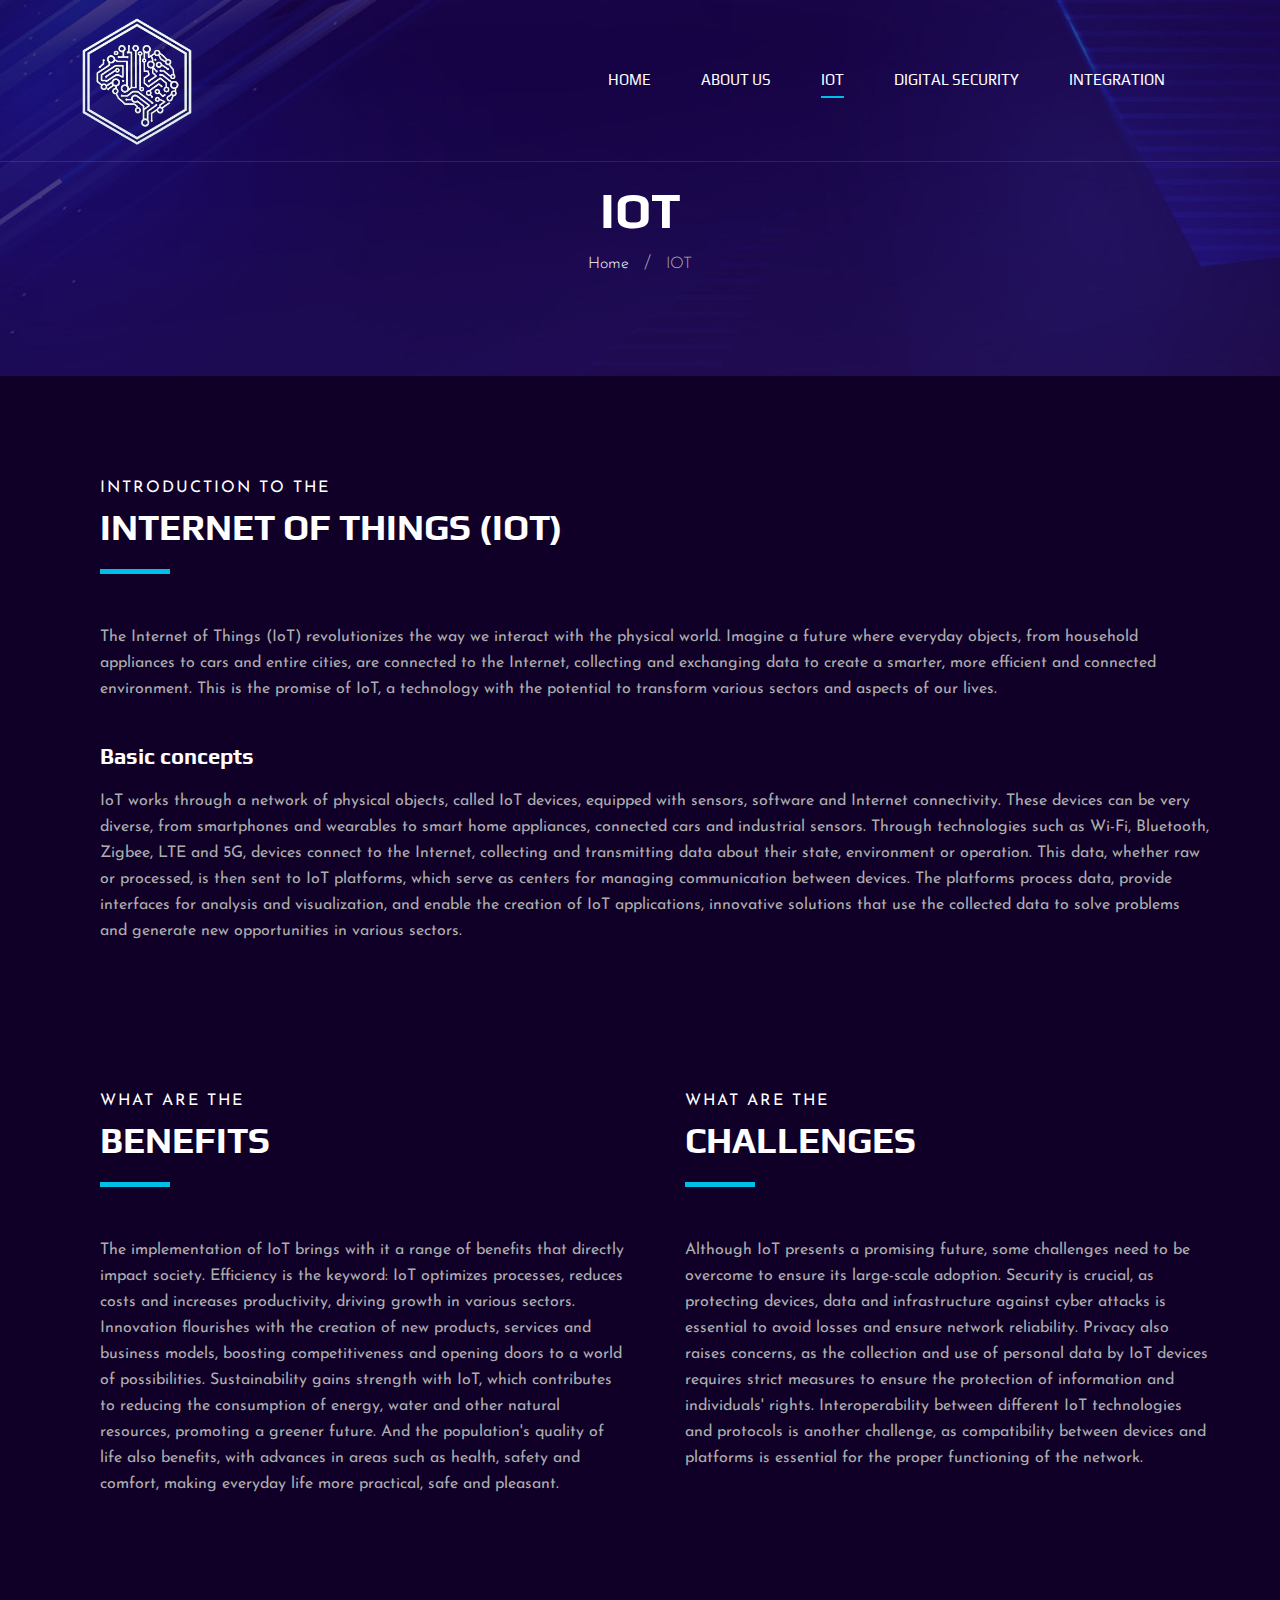
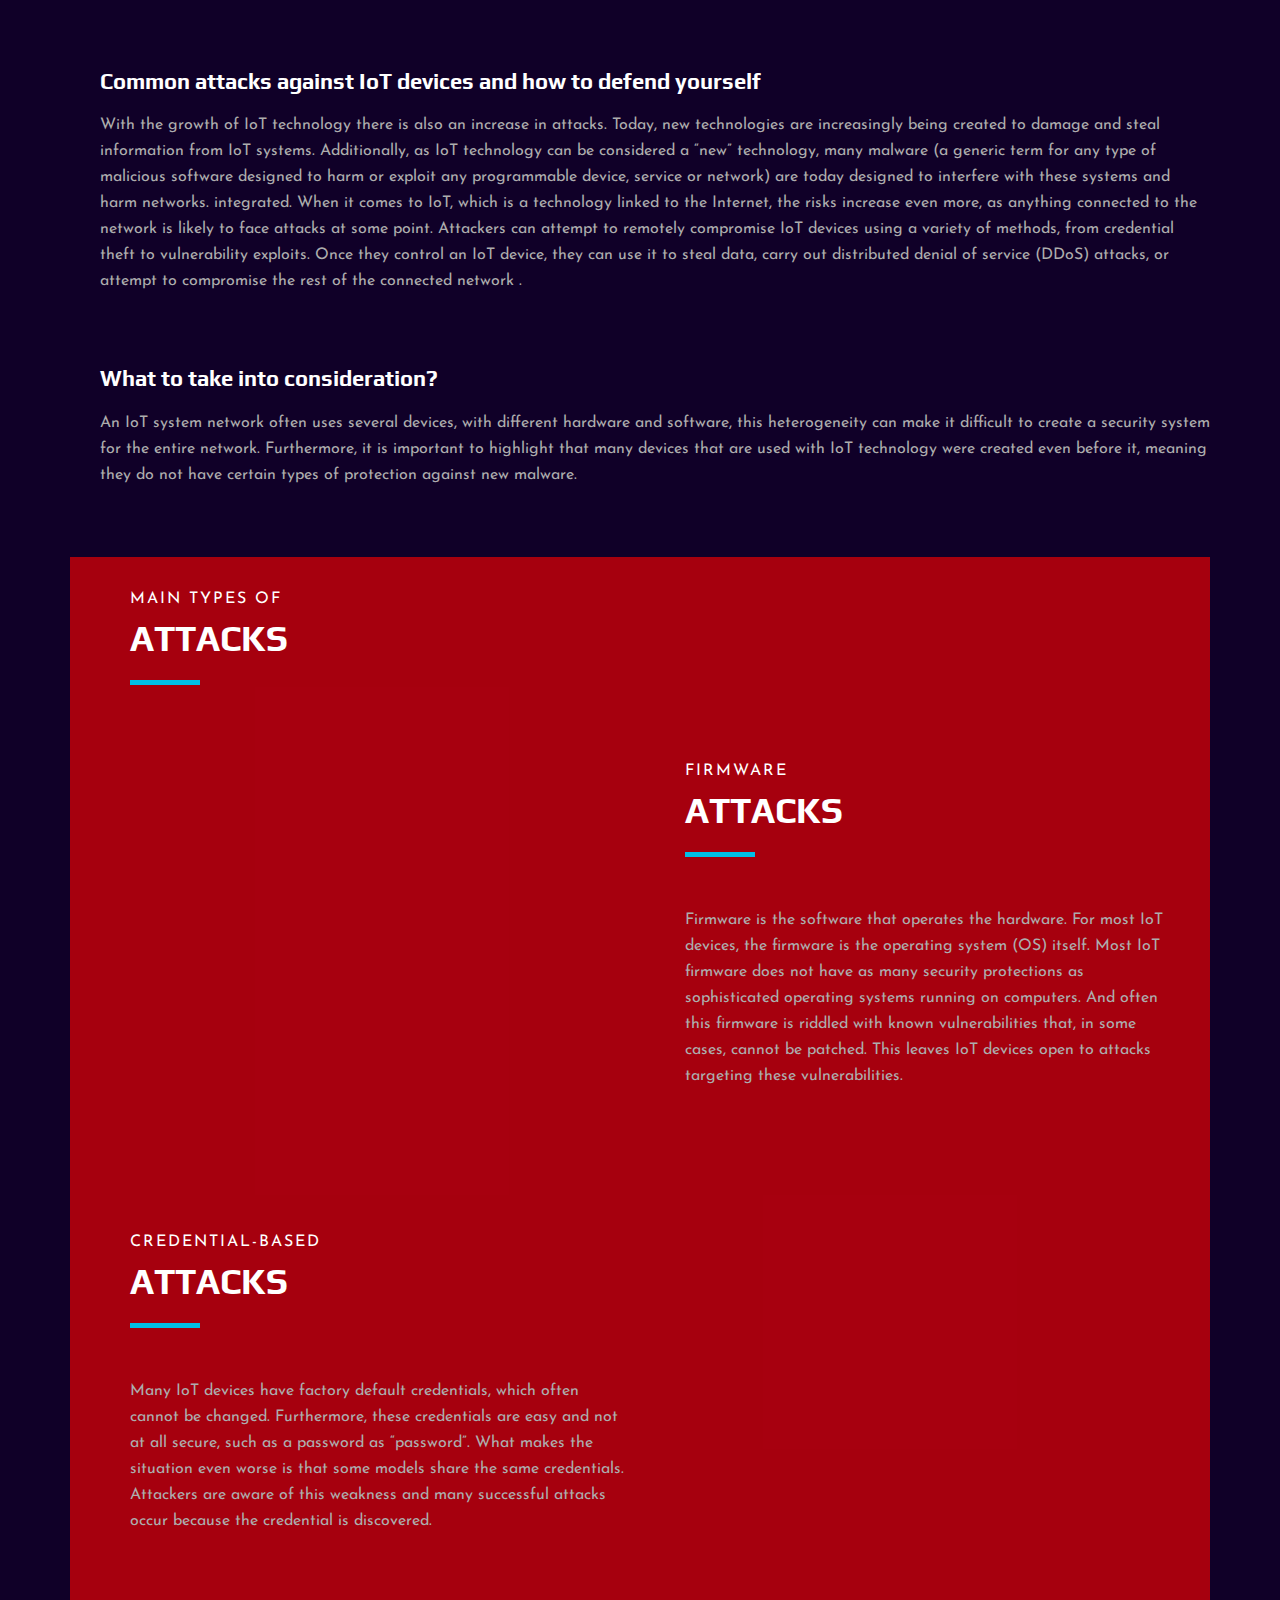
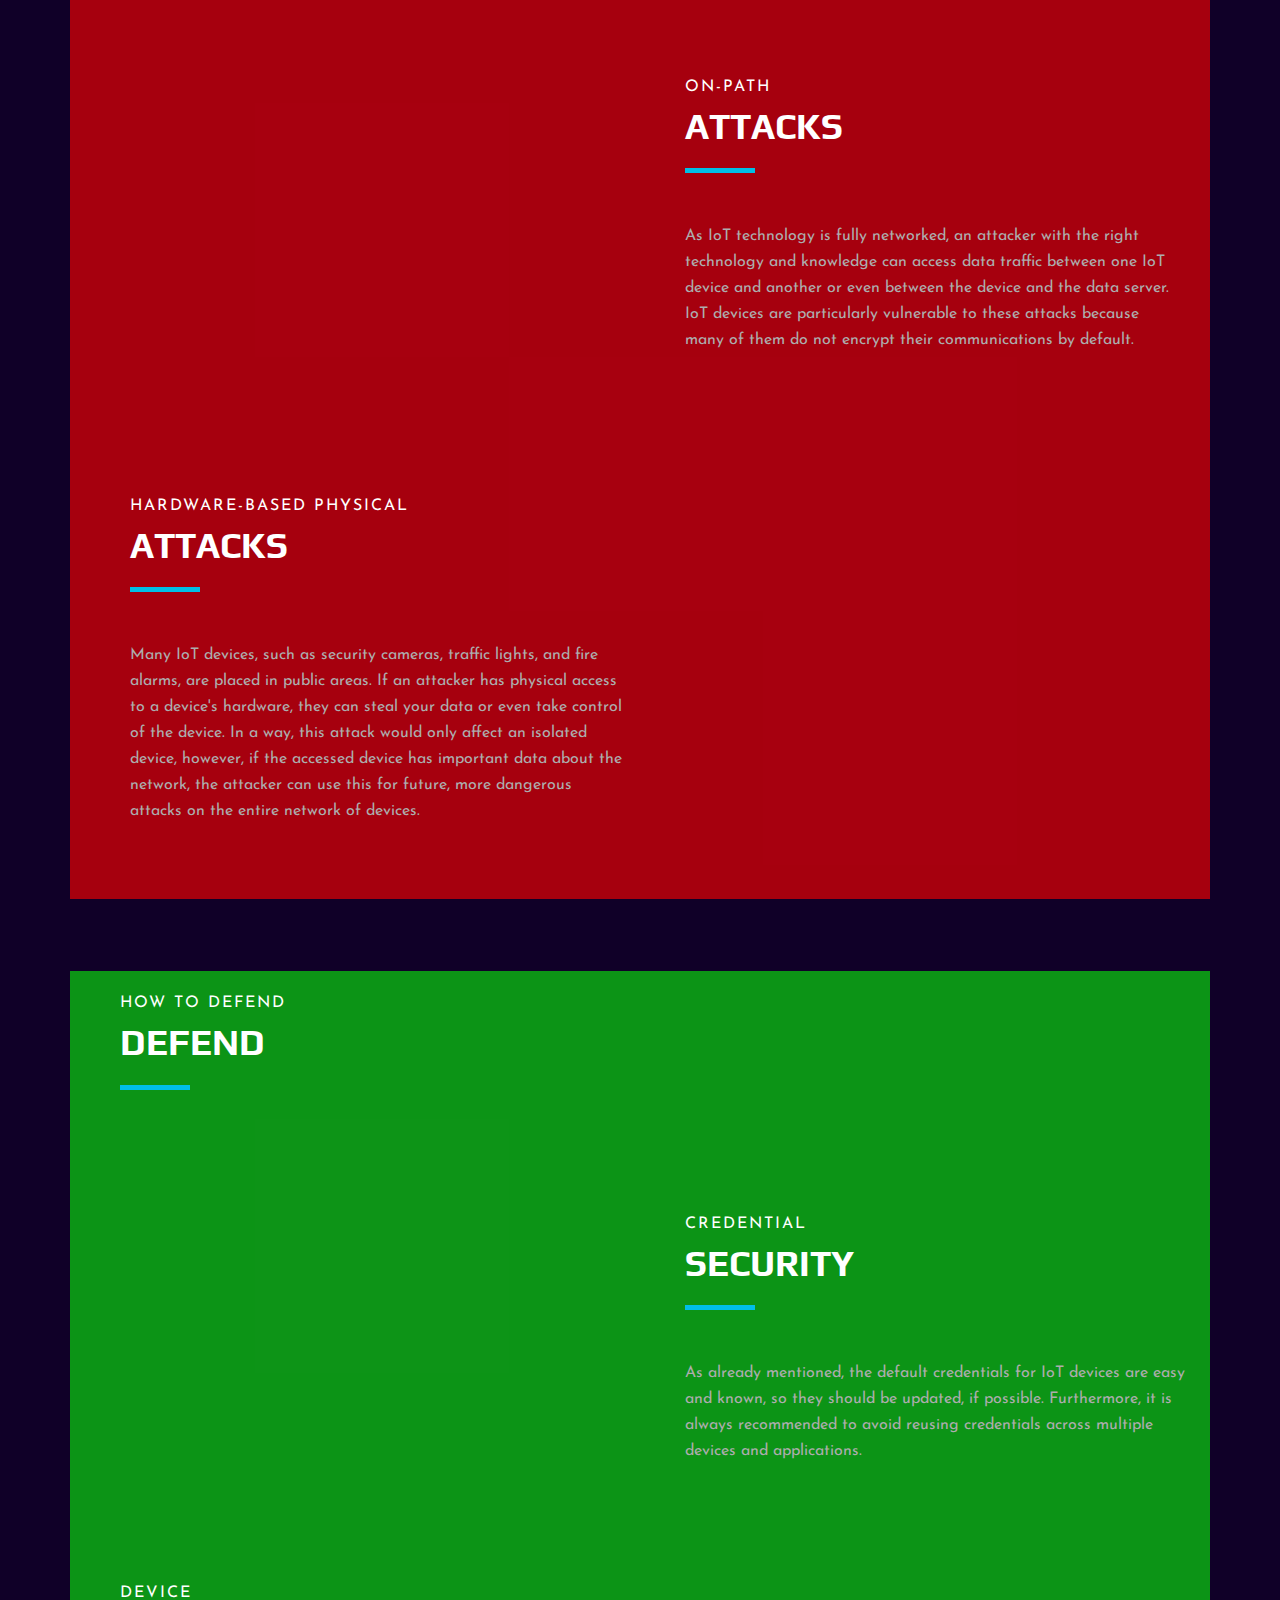
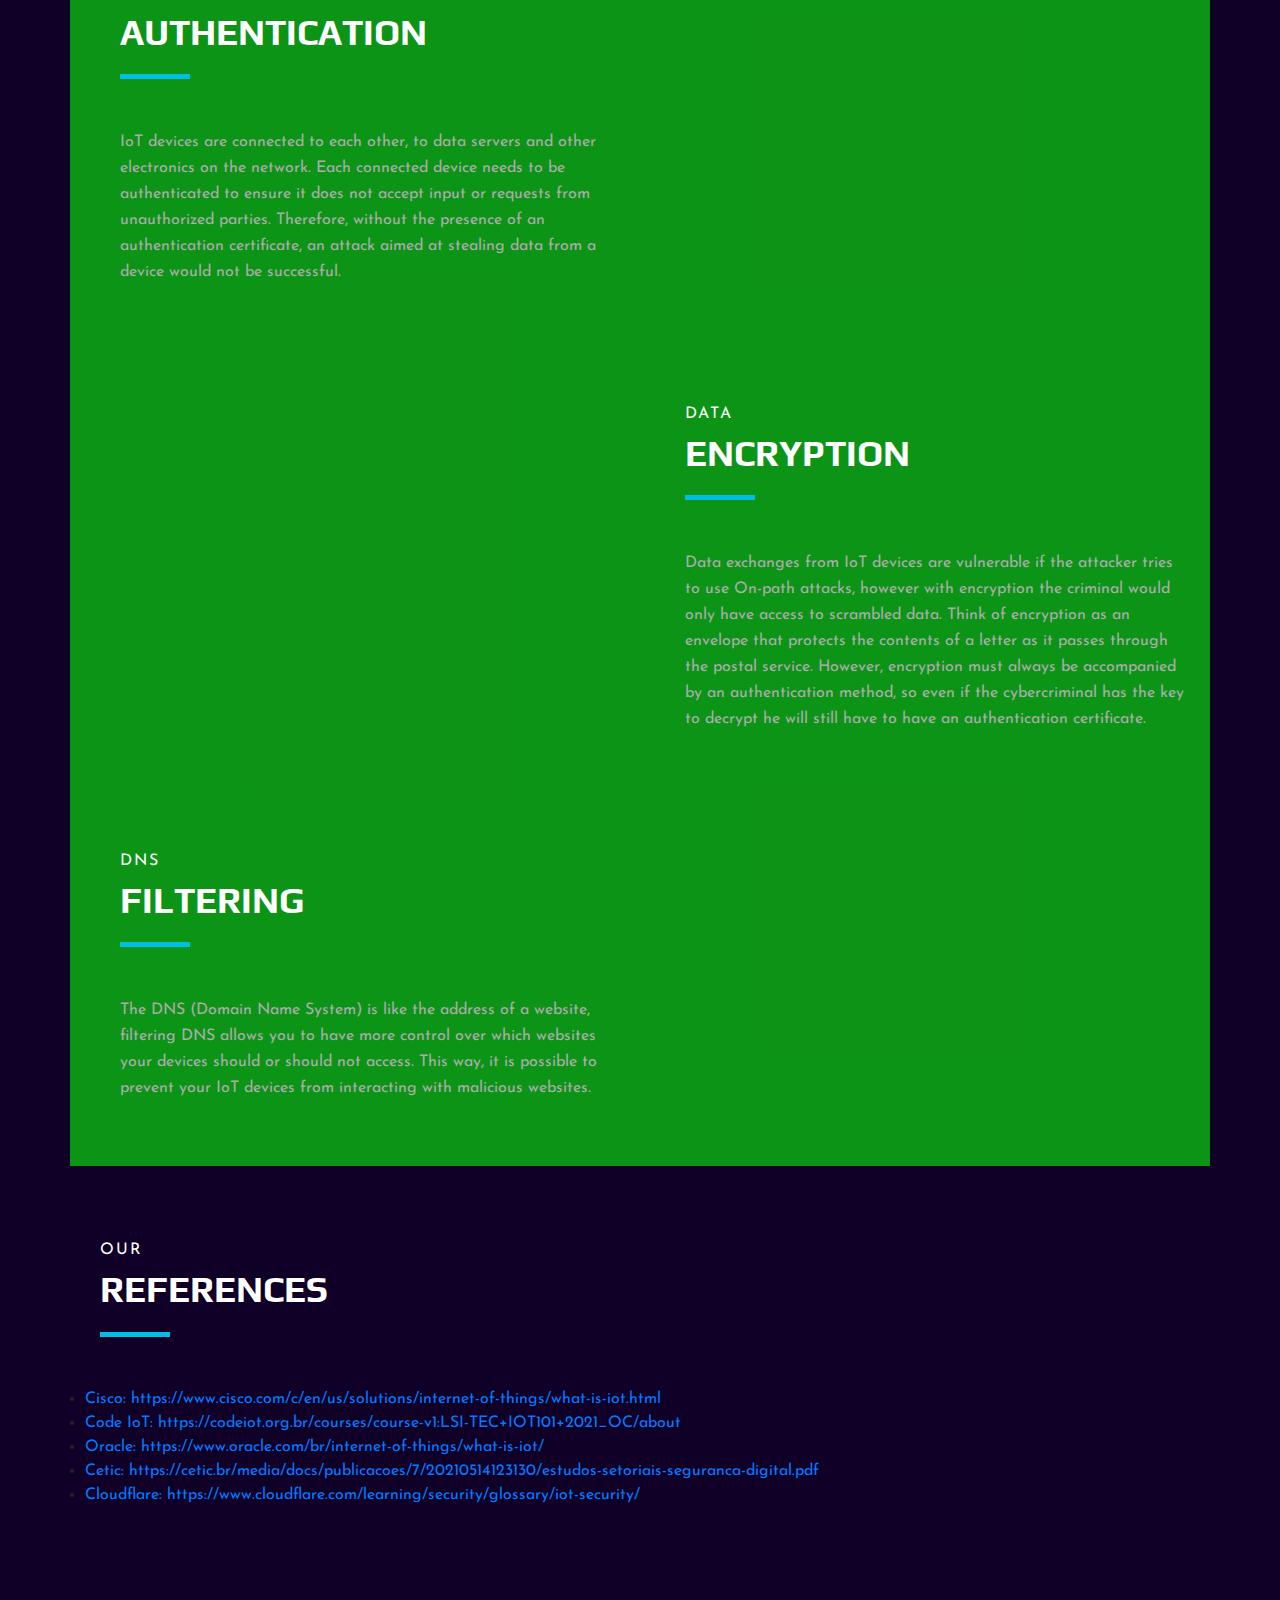
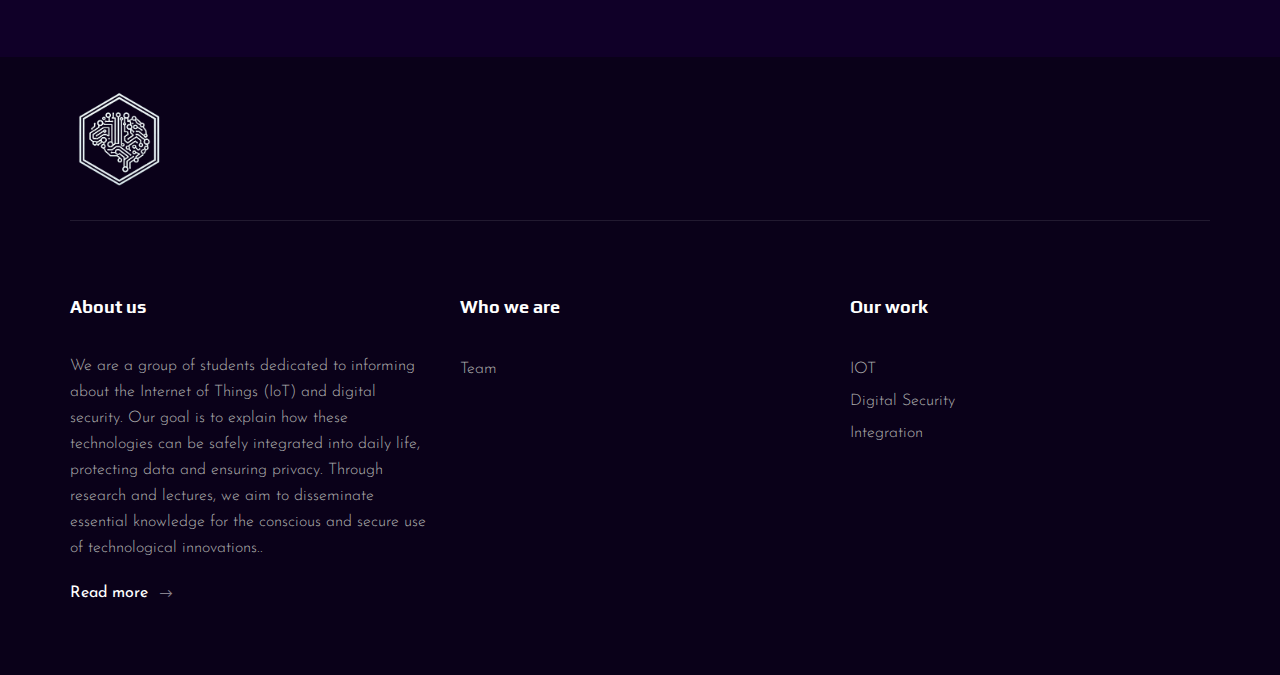
==== commit 5c441e55: "Update text in iot page" ====
--- a/iot.html
+++ b/iot.html
@@ -296,7 +296,7 @@
                                     <div class="col-lg-12 col-md-6 col-sm-6">
                                         <div class="services__item">
                                             <p>
-                                                Many IoT devices have factory default credentials, which often cannot be changed. Furthermore, these credentials are easy and not at all secure, such as a password as “password”. What makes the situation even worse is that some models share the same credentials. Attackers are aware of this weakness and many successful attacks occur because the credential is discovered.
+                                                Many IoT devices, such as security cameras, traffic lights, and fire alarms, are placed in public areas. If an attacker has physical access to a device's hardware, they can steal your data or even take control of the device. In a way, this attack would only affect an isolated device, however, if the accessed device has important data about the network, the attacker can use this for future, more dangerous attacks on the entire network of devices.
                                             </p>
                                         </div>
                                     </div>
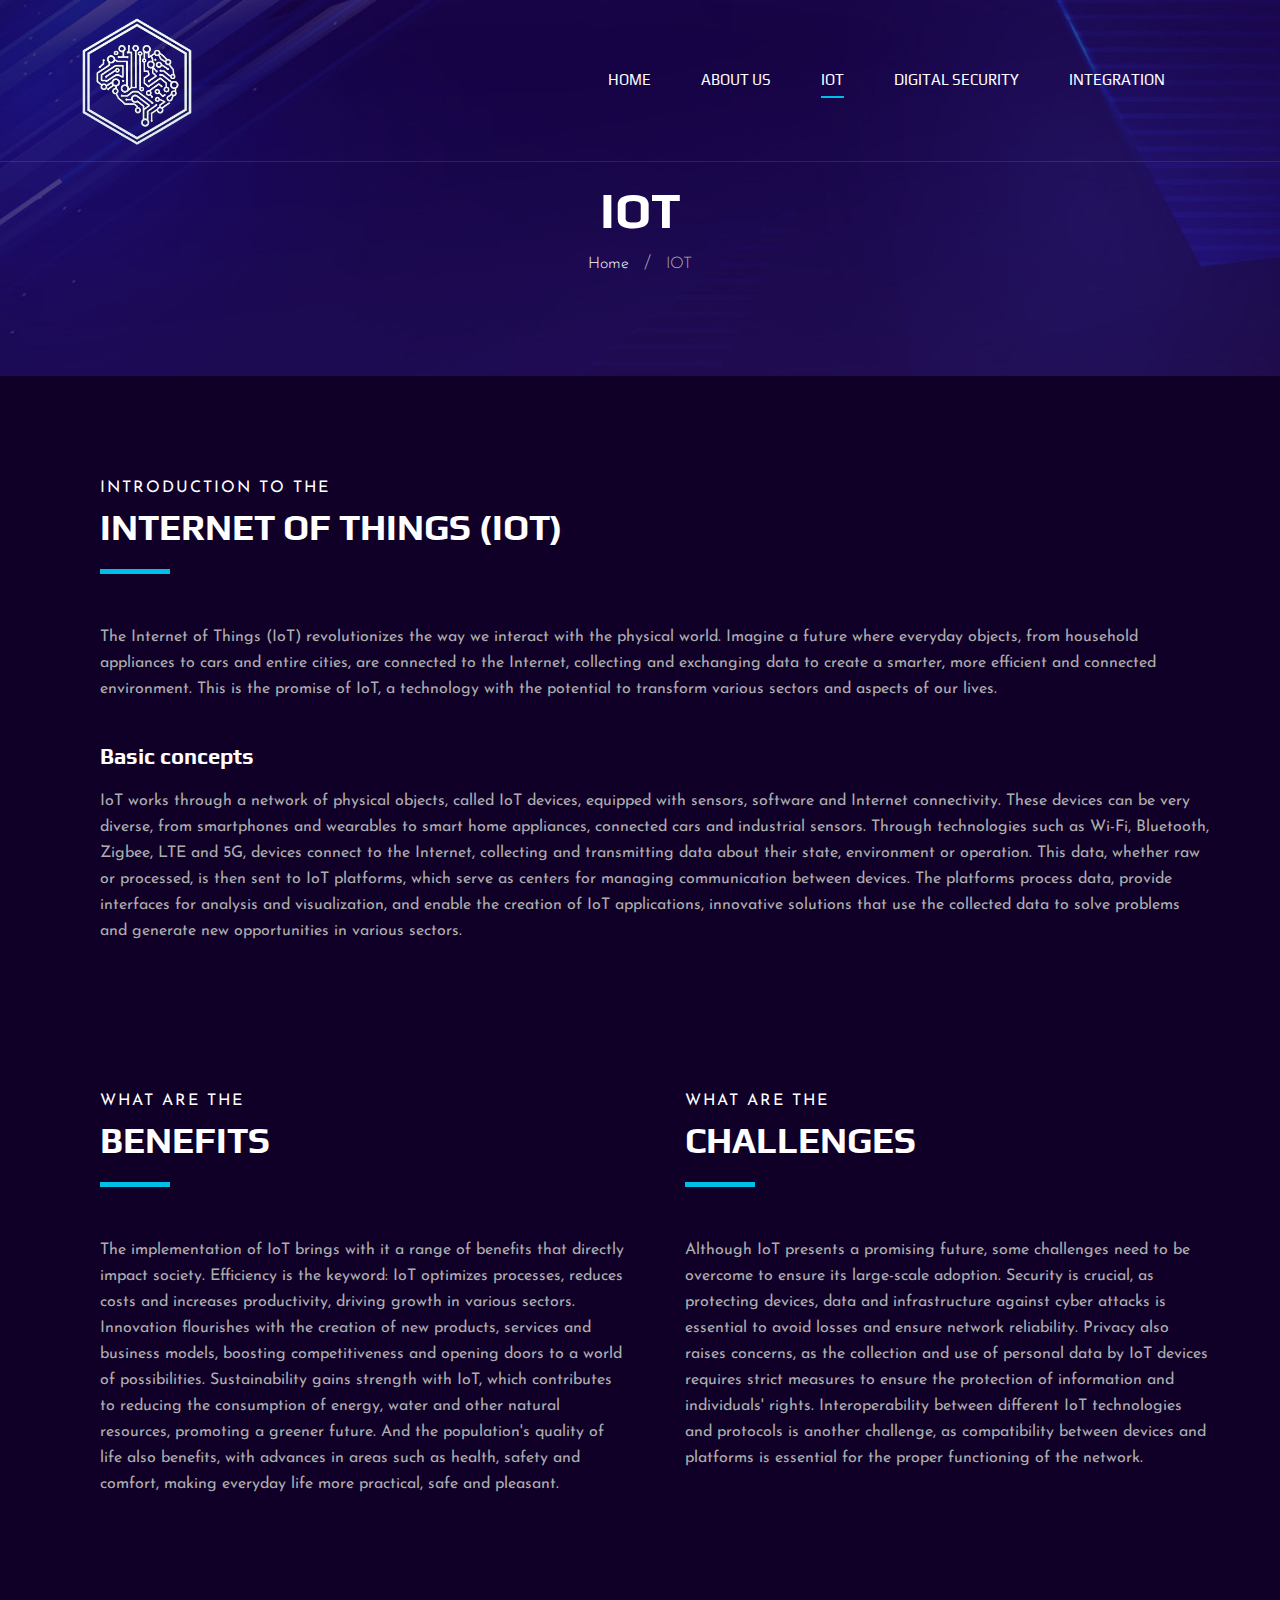
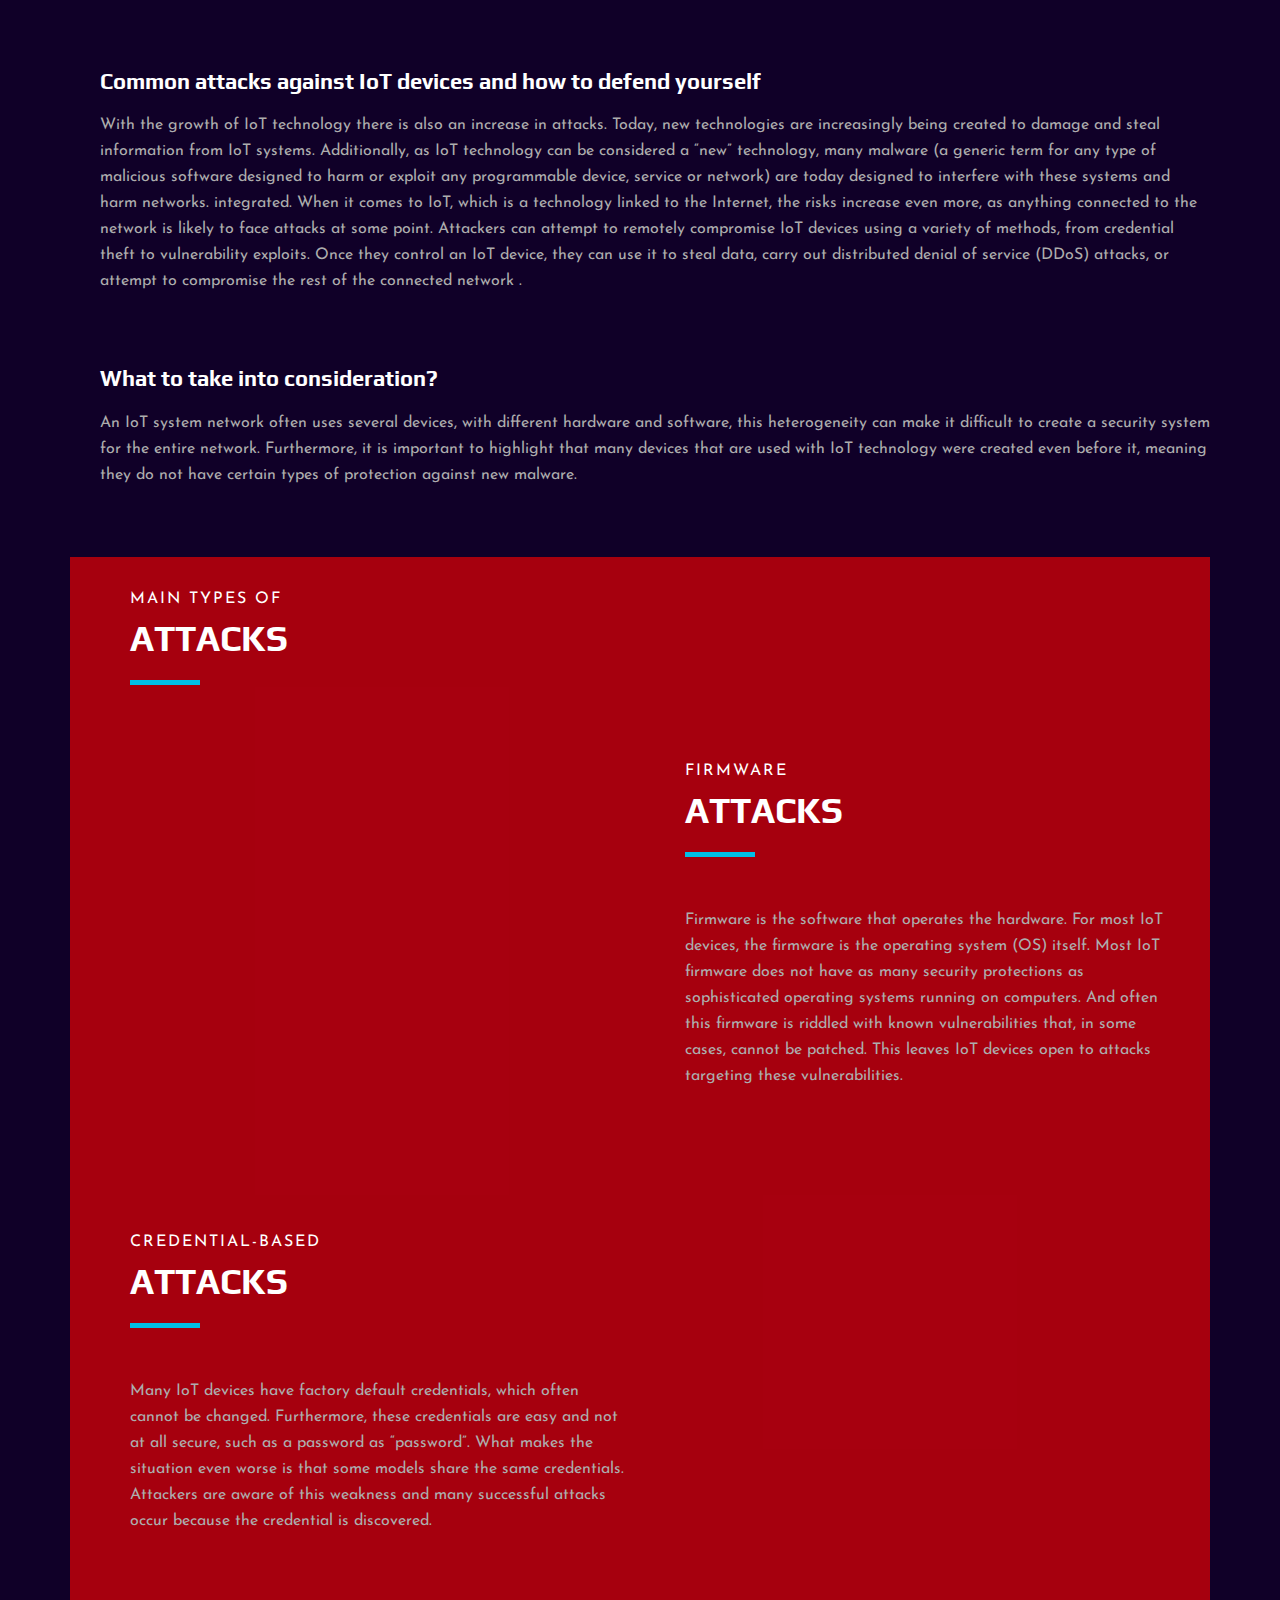
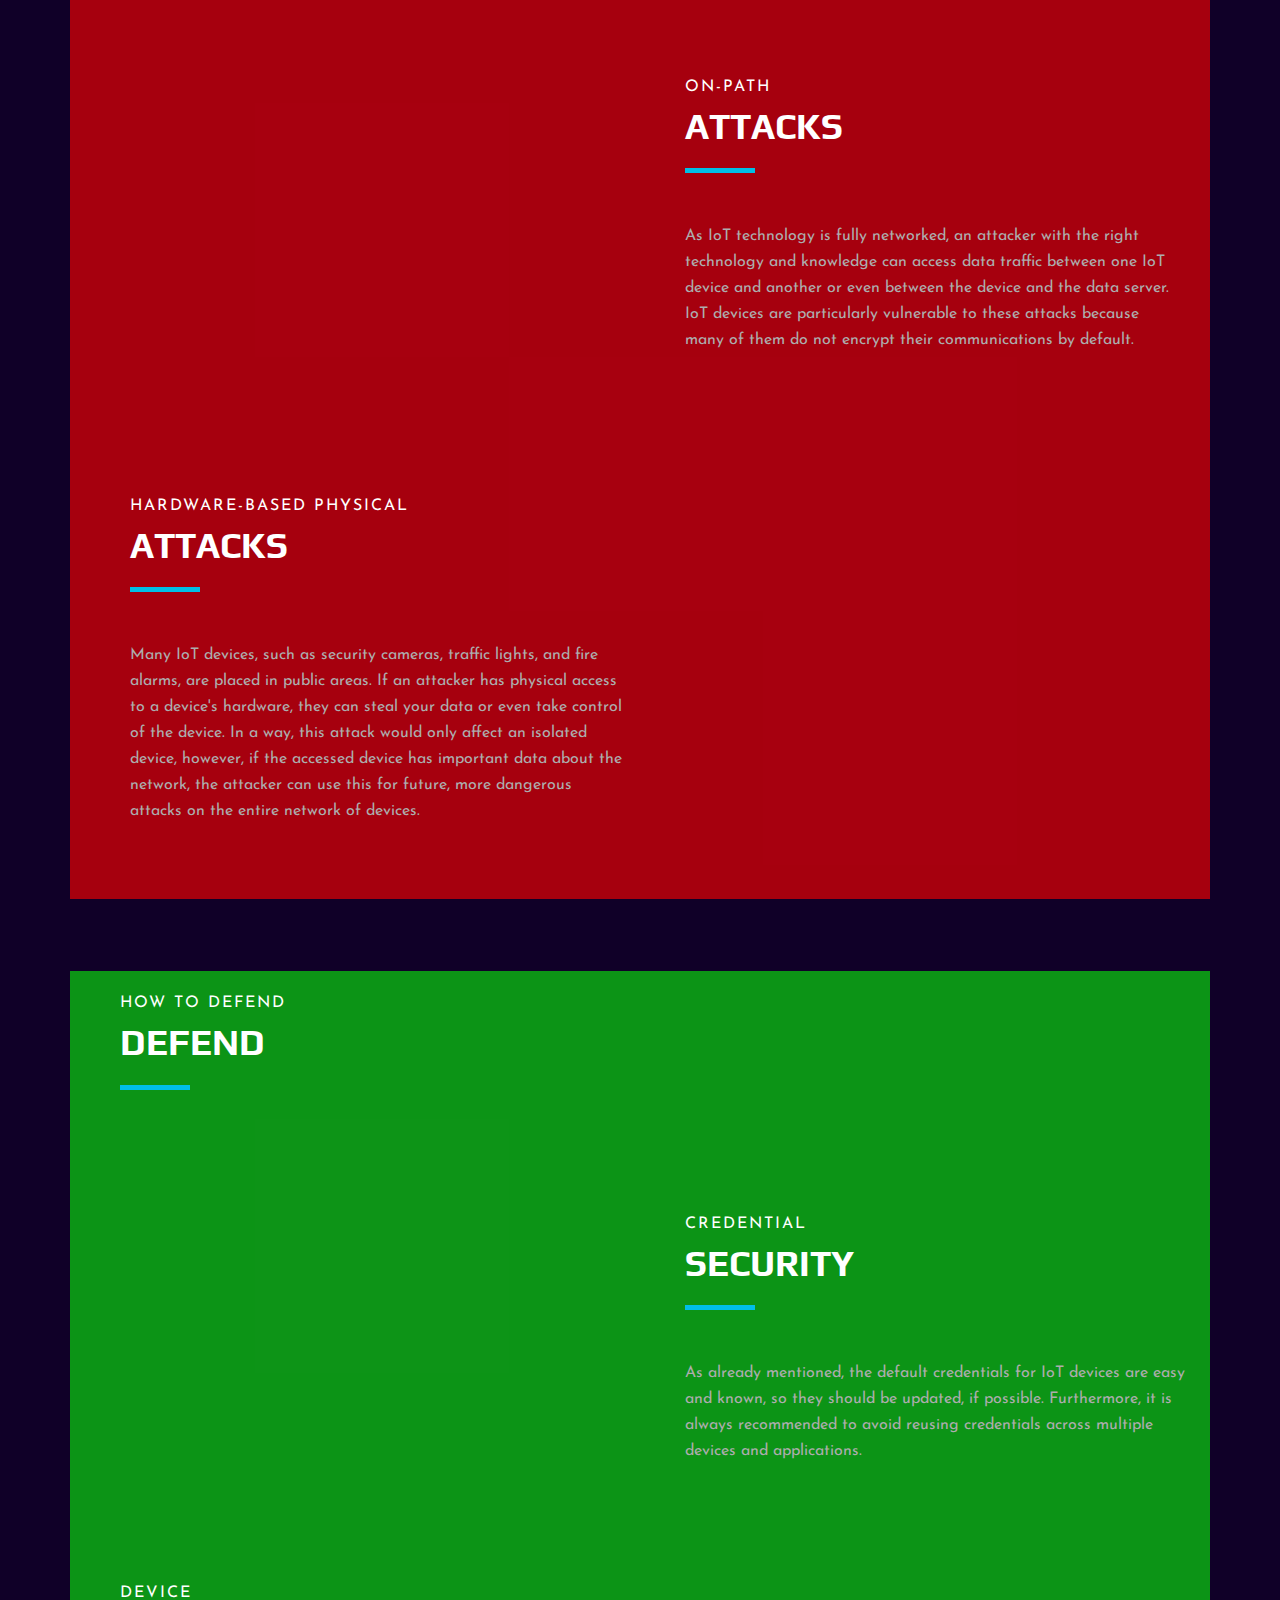
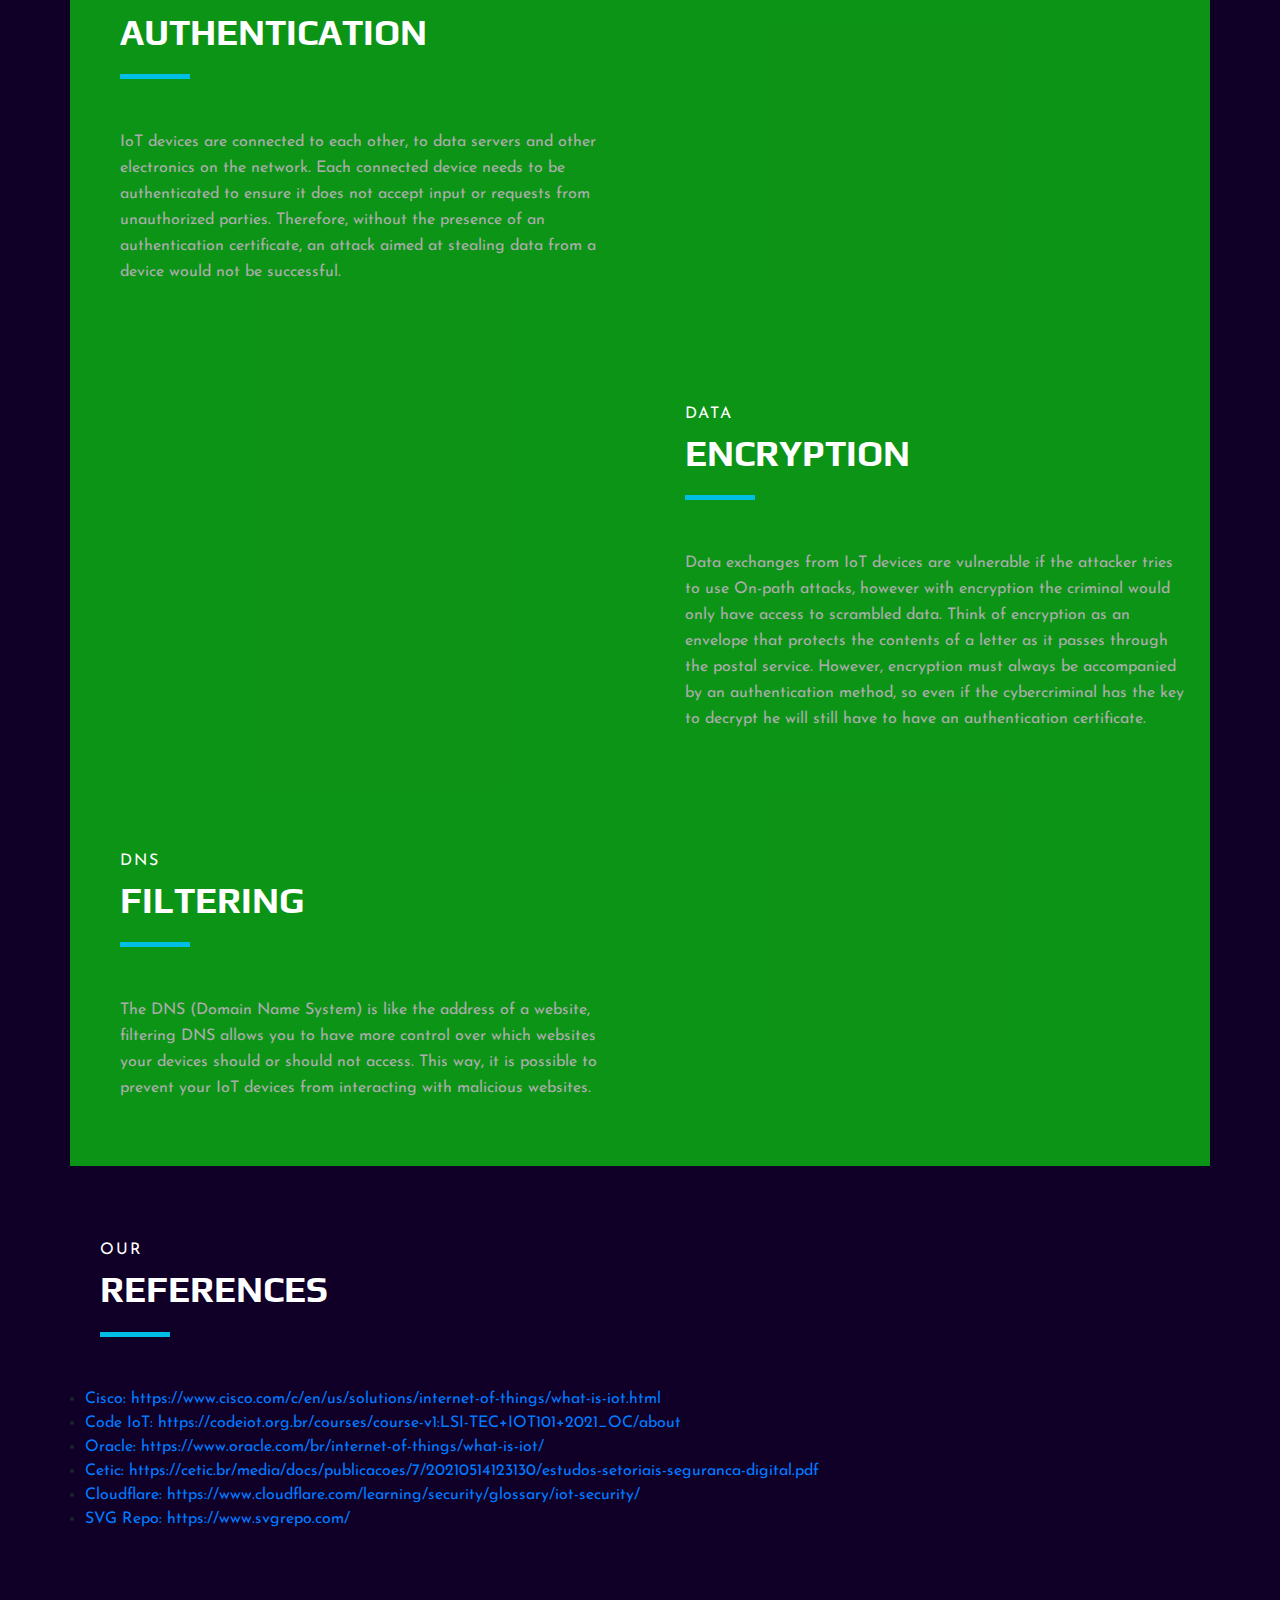
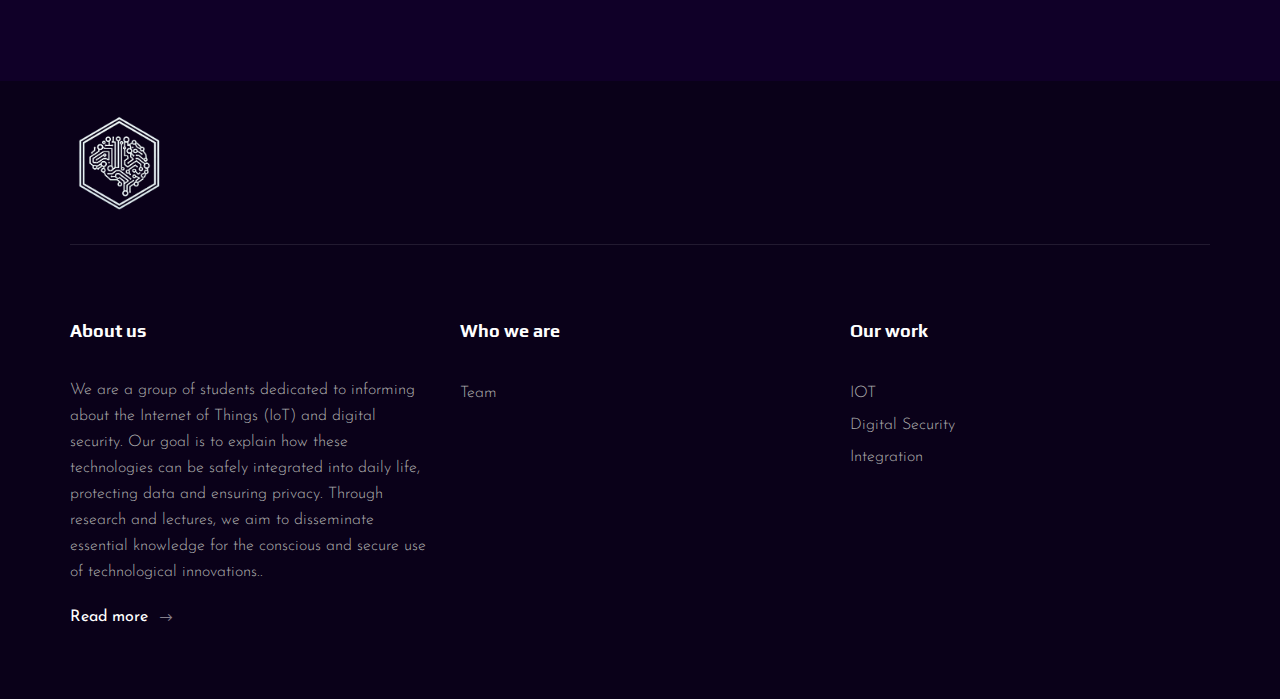
==== commit 913566bf: "Add link to the icons repository" ====
--- a/iot.html
+++ b/iot.html
@@ -522,9 +522,11 @@
     
                                     </a>
                                 </li>
-    
-    
-    
+                                <li>
+                                    <a href="https://www.svgrepo.com/" target="_blank" rel="noopener noreferrer">
+                                        SVG Repo: https://www.svgrepo.com/
+                                    </a>
+                                </li>
                             </ul>
 
                         </div>
